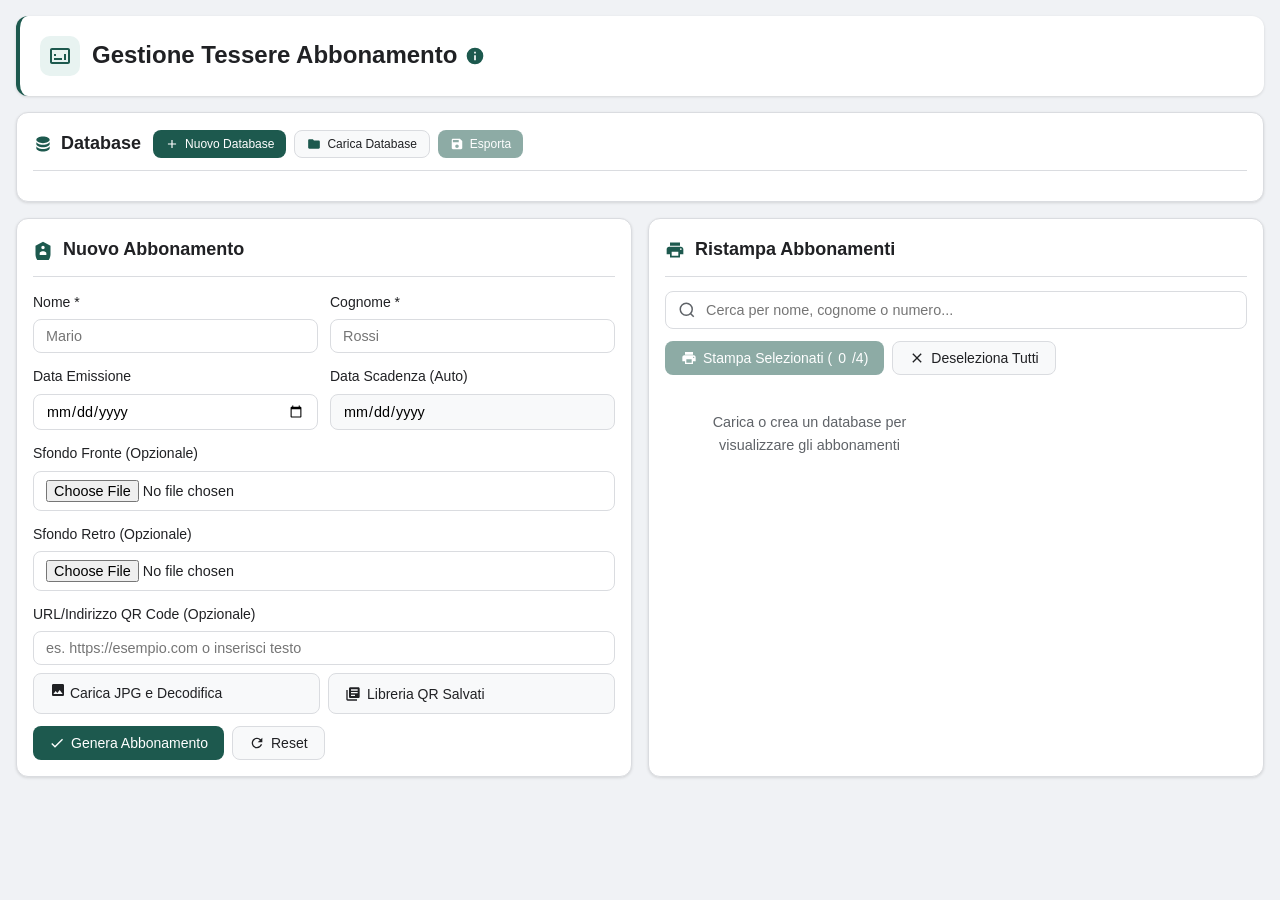
==== gestione_tessere_abbonamento.html @ 940dd2c0 "Fix colori icone bottoni e sfondo modal verde Treasurana - Sfondo modal cambiato da nero a verde scu" ====
<!DOCTYPE html>
<html lang="it">
<head>
    <meta charset="UTF-8">
    <meta name="viewport" content="width=device-width, initial-scale=1.0">
    <title>Gestione Tessere Abbonamento MANLo</title>

    <!-- CDN Libraries -->
    <script src="https://cdnjs.cloudflare.com/ajax/libs/xlsx/0.18.5/xlsx.full.min.js"></script>
    <script src="https://cdnjs.cloudflare.com/ajax/libs/jspdf/2.5.1/jspdf.umd.min.js"></script>
    <script src="https://cdnjs.cloudflare.com/ajax/libs/html2canvas/1.4.1/html2canvas.min.js"></script>
    <script src="https://cdn.jsdelivr.net/npm/jsqr@1.4.0/dist/jsQR.js"></script>
    <script src="https://cdnjs.cloudflare.com/ajax/libs/qrcode-generator/1.4.4/qrcode.min.js"></script>

    <style>
        /* Reset e Base Styles */
        * {
            margin: 0;
            padding: 0;
            box-sizing: border-box;
        }

        :root {
            /* Treasurana Color Palette */
            --primary: #1D594E;
            --primary-dark: #154439;
            --primary-light: #e8f3f1;
            --success: #1D594E;
            --warning: #F2CB05;
            --warning-dark: #F29F05;
            --accent: #F28705;
            --danger: #F23030;
            --text-primary: #202124;
            --text-secondary: #5f6368;
            --border: #dadce0;
            --bg-gray: #f8f9fa;
            --shadow-sm: 0 1px 3px rgba(0,0,0,0.12);
            --shadow-md: 0 4px 6px rgba(0,0,0,0.1);
            --shadow-lg: 0 10px 20px rgba(0,0,0,0.15);
        }

        body {
            font-family: 'Segoe UI', -apple-system, BlinkMacSystemFont, Roboto, sans-serif;
            background: #f0f2f5;
            min-height: 100vh;
            color: var(--text-primary);
            line-height: 1.6;
        }

        .container {
            max-width: 1600px;
            margin: 0 auto;
            padding: 16px;
        }

        /* Header */
        .header {
            background: white;
            padding: 20px;
            margin-bottom: 16px;
            border-radius: 12px;
            box-shadow: var(--shadow-sm);
            border-left: 4px solid var(--primary);
        }

        .header-content {
            display: flex;
            align-items: center;
            gap: 12px;
        }

        .header-icon {
            width: 40px;
            height: 40px;
            background: var(--primary-light);
            border-radius: 10px;
            display: flex;
            align-items: center;
            justify-content: center;
        }

        .header-icon svg {
            width: 24px;
            height: 24px;
            fill: var(--primary);
        }

        .header-text h1 {
            font-size: 1.5rem;
            font-weight: 600;
            color: var(--text-primary);
            margin-bottom: 2px;
        }

        .header-text p {
            color: var(--text-secondary);
            font-size: 0.875rem;
        }

        /* Main Grid */
        .main-grid {
            display: grid;
            grid-template-columns: 1fr 1fr;
            gap: 16px;
        }

        @media (max-width: 1200px) {
            .main-grid {
                grid-template-columns: 1fr;
            }
        }

        /* Card */
        .card {
            background: white;
            border-radius: 12px;
            padding: 16px;
            box-shadow: var(--shadow-sm);
            border: 1px solid var(--border);
        }

        .card-header {
            display: flex;
            align-items: center;
            gap: 10px;
            margin-bottom: 14px;
            padding-bottom: 12px;
            border-bottom: 1px solid var(--border);
        }

        .card-header svg {
            width: 20px;
            height: 20px;
            fill: var(--primary);
        }

        .card-header h2 {
            font-size: 1.125rem;
            font-weight: 600;
            color: var(--text-primary);
        }

        .card.full-width {
            grid-column: 1 / -1;
        }

        /* Form Groups */
        .form-group {
            margin-bottom: 12px;
        }

        .form-group label {
            display: block;
            margin-bottom: 6px;
            font-weight: 500;
            color: var(--text-primary);
            font-size: 0.875rem;
        }

        .form-group input[type="text"],
        .form-group input[type="date"],
        .form-group input[type="file"] {
            width: 100%;
            padding: 8px 12px;
            border: 1px solid var(--border);
            border-radius: 8px;
            font-size: 0.9rem;
            font-family: inherit;
            transition: all 0.2s;
            background: white;
        }

        .form-group input:focus {
            outline: none;
            border-color: var(--primary);
            box-shadow: 0 0 0 3px var(--primary-light);
        }

        .form-group input[type="file"] {
            cursor: pointer;
            padding: 8px 12px;
        }

        .form-group input[readonly] {
            background-color: #f8f9fa;
            cursor: not-allowed;
        }

        /* Form Row - per input affiancati */
        .form-row {
            display: flex;
            gap: 12px;
            margin-bottom: 12px;
        }

        .form-row .form-group {
            flex: 1;
            margin-bottom: 0;
        }

        /* Tooltip */
        .info-tooltip {
            position: relative;
            display: inline-flex;
            cursor: pointer;
            align-items: center;
        }

        .info-tooltip .tooltip-text {
            visibility: hidden;
            opacity: 0;
            position: absolute;
            left: 30px;
            top: 50%;
            transform: translateY(-50%);
            background: #333;
            color: white;
            padding: 12px 16px;
            border-radius: 8px;
            font-size: 0.8rem;
            white-space: nowrap;
            z-index: 1000;
            transition: opacity 0.2s ease-in-out;
            box-shadow: 0 4px 12px rgba(0,0,0,0.3);
            pointer-events: none;
        }

        .info-tooltip .tooltip-text code {
            background: rgba(255,255,255,0.2);
            padding: 2px 6px;
            border-radius: 4px;
            font-family: 'Courier New', monospace;
        }

        .info-tooltip:hover .tooltip-text {
            visibility: visible;
            opacity: 1;
        }

        /* Modal Salva Database */
        .modal-overlay {
            display: none;
            position: fixed;
            top: 0;
            left: 0;
            width: 100%;
            height: 100%;
            background: rgba(29, 89, 78, 0.92);
            z-index: 10000;
            justify-content: center;
            align-items: center;
            animation: fadeIn 0.3s ease-in-out;
        }

        .modal-overlay.active {
            display: flex;
        }

        @keyframes fadeIn {
            from { opacity: 0; }
            to { opacity: 1; }
        }

        @keyframes slideUp {
            from {
                transform: translateY(50px);
                opacity: 0;
            }
            to {
                transform: translateY(0);
                opacity: 1;
            }
        }

        .modal-content {
            background: white;
            border-radius: 16px;
            padding: 48px;
            max-width: 600px;
            width: 90%;
            text-align: center;
            box-shadow: 0 20px 60px rgba(0,0,0,0.5);
            animation: slideUp 0.4s ease-out;
        }

        .modal-icon {
            width: 80px;
            height: 80px;
            margin: 0 auto 24px;
            background: #fef9e6;
            border-radius: 50%;
            display: flex;
            align-items: center;
            justify-content: center;
        }

        .modal-icon svg {
            width: 48px;
            height: 48px;
            fill: var(--warning);
        }

        .modal-icon.info {
            background: var(--primary-light);
        }

        .modal-icon.info svg {
            fill: var(--primary);
        }

        .modal-content h2 {
            color: var(--text-primary);
            margin-bottom: 16px;
            font-size: 1.75rem;
        }

        .modal-content p {
            color: var(--text-secondary);
            margin-bottom: 32px;
            font-size: 1.1rem;
            line-height: 1.6;
        }

        .modal-buttons {
            display: flex;
            gap: 16px;
            justify-content: center;
            flex-wrap: wrap;
        }

        .modal-buttons .btn {
            padding: 14px 32px;
            font-size: 1rem;
        }

        .modal-buttons .btn svg {
            width: 20px;
            height: 20px;
        }

        /* Buttons */
        .btn {
            padding: 8px 16px;
            border: none;
            border-radius: 8px;
            font-size: 0.875rem;
            font-weight: 500;
            cursor: pointer;
            transition: all 0.2s;
            display: inline-flex;
            align-items: center;
            gap: 6px;
            font-family: inherit;
            text-decoration: none;
        }

        .btn svg {
            width: 16px;
            height: 16px;
        }

        .btn-primary {
            background: var(--primary);
            color: white;
        }

        .btn-primary svg {
            fill: white;
        }

        .btn-primary:hover {
            background: var(--primary-dark);
            box-shadow: var(--shadow-md);
        }

        .btn-success {
            background: var(--success);
            color: white;
        }

        .btn-success svg {
            fill: white;
        }

        .btn-success:hover {
            background: var(--primary-dark);
            box-shadow: var(--shadow-md);
        }

        .btn-compact {
            padding: 6px 12px;
            font-size: 0.75rem;
        }

        .btn-compact svg {
            width: 14px;
            height: 14px;
        }

        .btn-secondary {
            background: var(--bg-gray);
            color: var(--text-primary);
            border: 1px solid var(--border);
        }

        .btn-secondary:hover {
            background: #e8eaed;
        }

        .btn:disabled {
            opacity: 0.5;
            cursor: not-allowed;
        }

        .btn-group {
            display: flex;
            gap: 8px;
            flex-wrap: wrap;
            margin-top: 12px;
        }

        /* Tessere Preview */
        .preview-container {
            margin-top: 16px;
            display: none;
        }

        .preview-container.active {
            display: block;
        }

        .preview-label {
            font-weight: 600;
            margin-bottom: 10px;
            color: var(--text-secondary);
            text-transform: uppercase;
            font-size: 0.75rem;
            letter-spacing: 0.5px;
        }

        .card-preview {
            display: flex;
            gap: 16px;
            justify-content: center;
            flex-wrap: wrap;
        }

        .preview-item {
            text-align: center;
        }

        .preview-item label {
            display: block;
            margin-bottom: 6px;
            font-size: 0.8rem;
            color: var(--text-secondary);
            font-weight: 600;
        }

        /* Tessera - Formato Carta di Credito: 85.6mm x 53.98mm */
        .tessera {
            width: 280px;
            height: 176.5px;
            position: relative;
            border-radius: 10px;
            box-shadow: var(--shadow-md);
            overflow: hidden;
            background: white;
        }

        .tessera-fronte {
            position: relative;
            width: 100%;
            height: 100%;
            background-size: cover;
            background-position: center;
            background-color: var(--primary);
        }

        .tessera-numero {
            position: absolute;
            top: 4mm;
            right: 4mm;
            font-size: 20px;
            font-weight: bold;
            color: black;
            text-shadow: 1px 1px 2px rgba(255,255,255,0.5);
            font-family: 'Courier New', monospace;
        }

        .tessera-retro {
            position: relative;
            width: 100%;
            height: 100%;
            background-size: cover;
            background-position: center;
            background-color: white;
            padding: 15px;
            display: flex;
            flex-direction: column;
        }

        .tessera-info {
            flex: 1;
            display: flex;
            flex-direction: row;
            align-items: center;
            gap: 15px;
        }

        .tessera-info-text {
            flex: 1;
            display: flex;
            flex-direction: column;
            justify-content: center;
            gap: 6px;
        }

        .tessera-info-text p {
            font-size: 0.75rem;
            color: var(--text-primary);
            margin: 2px 0;
        }

        .tessera-qr {
            display: flex;
            align-items: center;
            justify-content: center;
        }

        .tessera-qr img {
            width: 75px;
            height: 75px;
            border: 2px solid var(--primary);
            border-radius: 6px;
        }

        /* Search Box */
        .search-box {
            margin-bottom: 12px;
        }

        .search-box input {
            width: 100%;
            padding: 10px 14px 10px 40px;
            border: 1px solid var(--border);
            border-radius: 8px;
            font-size: 0.9rem;
            transition: all 0.2s;
            background: white url('data:image/svg+xml,<svg xmlns="http://www.w3.org/2000/svg" width="18" height="18" viewBox="0 0 24 24" fill="none" stroke="%235f6368" stroke-width="2"><circle cx="11" cy="11" r="8"/><path d="m21 21-4.35-4.35"/></svg>') no-repeat 12px center;
        }

        .search-box input:focus {
            outline: none;
            border-color: var(--primary);
            box-shadow: 0 0 0 3px var(--primary-light);
        }

        /* Abbonamenti Grid */
        .abbonamenti-grid {
            display: grid;
            grid-template-columns: repeat(auto-fill, minmax(260px, 1fr));
            gap: 12px;
            max-height: 600px;
            overflow-y: auto;
            padding: 4px;
        }

        .abbonamento-card {
            background: white;
            border: 2px solid var(--border);
            border-radius: 10px;
            padding: 12px;
            cursor: pointer;
            transition: all 0.2s;
            position: relative;
        }

        .abbonamento-card:hover {
            border-color: var(--primary);
            box-shadow: var(--shadow-md);
        }

        .abbonamento-card.selected {
            border-color: var(--success);
            background: #f0fdf4;
        }

        .abbonamento-card input[type="checkbox"] {
            position: absolute;
            top: 12px;
            right: 12px;
            width: 18px;
            height: 18px;
            cursor: pointer;
            accent-color: var(--success);
        }

        .abbonamento-info h4 {
            color: var(--text-primary);
            margin-bottom: 6px;
            font-size: 0.95rem;
            font-weight: 600;
        }

        .abbonamento-info p {
            font-size: 0.8rem;
            color: var(--text-secondary);
            margin: 3px 0;
        }

        .abbonamento-badge {
            display: inline-flex;
            align-items: center;
            gap: 4px;
            padding: 3px 8px;
            border-radius: 10px;
            font-size: 0.7rem;
            font-weight: 600;
            margin-top: 6px;
        }

        .badge-attivo {
            background: #d1f4e0;
            color: var(--success);
        }

        .badge-scaduto {
            background: #fce8e6;
            color: var(--danger);
        }

        /* File Info */
        .file-info {
            padding: 10px 12px;
            background: var(--primary-light);
            border-left: 3px solid var(--primary);
            border-radius: 6px;
            margin-bottom: 12px;
            font-size: 0.85rem;
        }

        .file-info strong {
            color: var(--primary-dark);
        }

        /* Notifications */
        .notification {
            position: fixed;
            top: 16px;
            right: 16px;
            padding: 12px 16px;
            border-radius: 8px;
            color: white;
            font-weight: 500;
            box-shadow: var(--shadow-lg);
            z-index: 9999;
            animation: slideIn 0.3s ease;
            max-width: 380px;
            display: flex;
            align-items: center;
            gap: 10px;
            font-size: 0.9rem;
        }

        @keyframes slideIn {
            from {
                transform: translateX(400px);
                opacity: 0;
            }
            to {
                transform: translateX(0);
                opacity: 1;
            }
        }

        .notification.success { background: var(--success); }
        .notification.error { background: var(--danger); }
        .notification.warning { background: var(--warning); }
        .notification.info { background: var(--primary); }

        .notification svg {
            width: 18px;
            height: 18px;
            fill: white;
            flex-shrink: 0;
        }

        /* Loading Spinner */
        .loading-spinner {
            display: none;
            position: fixed;
            top: 0;
            left: 0;
            width: 100%;
            height: 100%;
            background: rgba(0,0,0,0.7);
            z-index: 10000;
            justify-content: center;
            align-items: center;
        }

        .loading-spinner.active {
            display: flex;
        }

        .spinner-content {
            text-align: center;
        }

        .spinner {
            width: 60px;
            height: 60px;
            border: 5px solid rgba(255,255,255,0.3);
            border-top-color: white;
            border-radius: 50%;
            animation: spin 1s linear infinite;
            margin: 0 auto 16px;
        }

        @keyframes spin {
            to { transform: rotate(360deg); }
        }

        .spinner-text {
            color: white;
            font-size: 1.1rem;
            font-weight: 500;
        }

        /* Scrollbar */
        .abbonamenti-grid::-webkit-scrollbar {
            width: 8px;
        }

        .abbonamenti-grid::-webkit-scrollbar-track {
            background: var(--bg-gray);
            border-radius: 4px;
        }

        .abbonamenti-grid::-webkit-scrollbar-thumb {
            background: var(--primary);
            border-radius: 4px;
        }

        .abbonamenti-grid::-webkit-scrollbar-thumb:hover {
            background: var(--primary-dark);
        }

        /* Responsive */
        @media (max-width: 768px) {
            .container {
                padding: 12px;
            }

            .header {
                padding: 16px;
            }

            .header-text h1 {
                font-size: 1.25rem;
            }

            .header-text p {
                font-size: 0.8rem;
            }

            .card {
                padding: 12px;
            }

            .card-header h2 {
                font-size: 1rem;
            }

            .tessera {
                transform: scale(0.75);
            }

            .abbonamenti-grid {
                grid-template-columns: 1fr;
                gap: 10px;
            }

            .btn {
                padding: 7px 12px;
                font-size: 0.8rem;
            }
        }

        /* Utility Folder Info Alert */
        .alert {
            padding: 10px 12px;
            border-radius: 8px;
            margin-bottom: 12px;
            display: flex;
            align-items: flex-start;
            gap: 10px;
            font-size: 0.85rem;
        }

        .alert svg {
            width: 18px;
            height: 18px;
            flex-shrink: 0;
            margin-top: 2px;
        }

        .alert-info {
            background: var(--primary-light);
            color: var(--primary-dark);
            border-left: 3px solid var(--primary);
        }

        .alert-warning {
            background: #fef7e0;
            color: #9c6c00;
            border-left: 3px solid var(--warning);
        }
    </style>
</head>
<body>
    <!-- Header -->
    <div class="container">
        <div class="header">
            <div class="header-content">
                <div class="header-icon">
                    <svg viewBox="0 0 24 24" xmlns="http://www.w3.org/2000/svg">
                        <path d="M20 4H4c-1.1 0-2 .9-2 2v12c0 1.1.9 2 2 2h16c1.1 0 2-.9 2-2V6c0-1.1-.9-2-2-2zm0 14H4V6h16v12zM6 10h2v2H6zm0 4h8v2H6zm10-4h2v6h-2z"/>
                    </svg>
                </div>
                <div class="header-text">
                    <div style="display: flex; align-items: center; gap: 8px;">
                        <h1>Gestione Tessere Abbonamento</h1>
                        <div class="info-tooltip">
                            <svg viewBox="0 0 24 24" fill="currentColor" style="width: 20px; height: 20px; color: var(--primary);">
                                <path d="M13 9h-2V7h2m0 10h-2v-6h2m-1-9A10 10 0 0 0 2 12a10 10 0 0 0 10 10 10 10 0 0 0 10-10A10 10 0 0 0 12 2z"/>
                            </svg>
                            <span class="tooltip-text">
                                <strong>Cartella Utility:</strong> Posiziona i file <code>sfondo_fronte.jpg</code>, <code>sfondo_retro.jpg</code> e <code>database_abbonamenti.xlsx</code> nella cartella <code>Utility/</code> per il caricamento automatico.
                            </span>
                        </div>
                    </div>
                </div>
            </div>
        </div>

        <!-- Main Grid -->
        <div class="main-grid">

            <!-- Database Section -->
            <div class="card full-width">
                <div class="card-header" style="justify-content: space-between; align-items: center;">
                    <div style="display: flex; align-items: center; gap: 12px;">
                        <div style="display: flex; align-items: center; gap: 8px;">
                            <svg viewBox="0 0 24 24">
                                <path d="M12 3C7.58 3 4 4.79 4 7s3.58 4 8 4 8-1.79 8-4-3.58-4-8-4M4 9v3c0 2.21 3.58 4 8 4s8-1.79 8-4V9c0 2.21-3.58 4-8 4s-8-1.79-8-4m0 5v3c0 2.21 3.58 4 8 4s8-1.79 8-4v-3c0 2.21-3.58 4-8 4s-8-1.79-8-4z"/>
                            </svg>
                            <h2>Database</h2>
                        </div>
                        <div style="display: flex; gap: 8px;">
                            <button class="btn btn-primary btn-compact" onclick="app.nuovoDatabase()">
                                <svg viewBox="0 0 24 24" fill="currentColor">
                                    <path d="M19 13h-6v6h-2v-6H5v-2h6V5h2v6h6v2z"/>
                                </svg>
                                Nuovo Database
                            </button>
                            <button class="btn btn-secondary btn-compact" onclick="document.getElementById('db-file-input').click()">
                                <svg viewBox="0 0 24 24" fill="currentColor">
                                    <path d="M10 4H4c-1.1 0-2 .9-2 2v12c0 1.1.9 2 2 2h16c1.1 0 2-.9 2-2V8c0-1.1-.9-2-2-2h-8l-2-2z"/>
                                </svg>
                                Carica Database
                            </button>
                            <button class="btn btn-success btn-compact" onclick="app.esportaDatabase()" id="btn-export" disabled>
                                <svg viewBox="0 0 24 24" fill="currentColor">
                                    <path d="M17 3H5c-1.11 0-2 .9-2 2v14c0 1.1.89 2 2 2h14c1.1 0 2-.9 2-2V7l-4-4m-5 16c-1.66 0-3-1.34-3-3s1.34-3 3-3 3 1.34 3 3-1.34 3-3 3m3-10H5V5h10v4z"/>
                                </svg>
                                Esporta
                            </button>
                        </div>
                    </div>
                    <div id="database-info" class="file-info" style="display: none; font-size: 0.85rem; color: var(--text-secondary);">
                        <strong>Database:</strong> <span id="db-filename"></span> |
                        <strong>Abbonamenti:</strong> <span id="db-count">0</span> |
                        <strong>Prossimo ID:</strong> <span id="db-next-id">1</span>
                    </div>
                </div>
                <input type="file" id="db-file-input" accept=".xlsx" style="display: none;" onchange="app.caricaDatabase(this.files[0])">
            </div>

            <!-- Nuovo Abbonamento -->
            <div class="card">
                <div class="card-header">
                    <svg viewBox="0 0 24 24">
                        <path d="M12 2L3 7v10c0 5.55 3.84 10.74 9 12 5.16-1.26 9-6.45 9-12V7l-9-5m0 5c1.11 0 2 .89 2 2s-.89 2-2 2-2-.89-2-2 .89-2 2-2m-4 8.5c0-1.33 2.67-2 4-2s4 .67 4 2V18H8v-2.5z"/>
                    </svg>
                    <h2>Nuovo Abbonamento</h2>
                </div>

                <!-- Nome e Cognome sulla stessa riga -->
                <div class="form-row">
                    <div class="form-group">
                        <label for="nome-input">Nome *</label>
                        <input type="text" id="nome-input" placeholder="Mario" oninput="app.aggiornaPreview()">
                    </div>

                    <div class="form-group">
                        <label for="cognome-input">Cognome *</label>
                        <input type="text" id="cognome-input" placeholder="Rossi" oninput="app.aggiornaPreview()">
                    </div>
                </div>

                <!-- Date sulla stessa riga -->
                <div class="form-row">
                    <div class="form-group">
                        <label for="data-emissione-input">Data Emissione</label>
                        <input type="date" id="data-emissione-input" onchange="app.calcolaScadenza()">
                    </div>

                    <div class="form-group">
                        <label for="data-scadenza-input">Data Scadenza (Auto)</label>
                        <input type="date" id="data-scadenza-input" readonly>
                    </div>
                </div>

                <div class="form-group">
                    <label for="sfondo-fronte-input">Sfondo Fronte (Opzionale)</label>
                    <input type="file" id="sfondo-fronte-input" accept="image/png,image/jpeg" onchange="app.caricaSfondoFronte(this.files[0])">
                </div>

                <div class="form-group">
                    <label for="sfondo-retro-input">Sfondo Retro (Opzionale)</label>
                    <input type="file" id="sfondo-retro-input" accept="image/png,image/jpeg" onchange="app.caricaSfondoRetro(this.files[0])">
                </div>

                <div class="form-group">
                    <label for="qr-url-input">URL/Indirizzo QR Code (Opzionale)</label>
                    <input type="text" id="qr-url-input" placeholder="es. https://esempio.com o inserisci testo" oninput="app.aggiornaQRDaURL(this.value)">
                    <div style="display: flex; gap: 8px; margin-top: 8px;">
                        <label class="btn btn-secondary" style="margin: 0; flex: 1; cursor: pointer;">
                            <svg viewBox="0 0 24 24" fill="currentColor" style="width: 16px; height: 16px;">
                                <path d="M21 19V5c0-1.1-.9-2-2-2H5c-1.1 0-2 .9-2 2v14c0 1.1.9 2 2 2h14c1.1 0 2-.9 2-2zM8.5 13.5l2.5 3.01L14.5 12l4.5 6H5l3.5-4.5z"/>
                            </svg>
                            Carica JPG e Decodifica
                            <input type="file" id="qr-input" accept="image/png,image/jpeg" onchange="app.caricaQR(this.files[0])" style="display: none;">
                        </label>
                        <button type="button" class="btn btn-secondary" onclick="app.apriLibreriaQR()" style="margin: 0; flex: 1;">
                            <svg viewBox="0 0 24 24" fill="currentColor" style="width: 16px; height: 16px;">
                                <path d="M4 6H2v14c0 1.1.9 2 2 2h14v-2H4V6zm16-4H8c-1.1 0-2 .9-2 2v12c0 1.1.9 2 2 2h12c1.1 0 2-.9 2-2V4c0-1.1-.9-2-2-2zm-1 9H9V9h10v2zm-4 4H9v-2h6v2zm4-8H9V5h10v2z"/>
                            </svg>
                            Libreria QR Salvati
                        </button>
                    </div>
                </div>

                <div class="btn-group">
                    <button class="btn btn-success" onclick="app.generaAbbonamento()" id="btn-genera">
                        <svg viewBox="0 0 24 24" fill="currentColor">
                            <path d="M9 16.17L4.83 12l-1.42 1.41L9 19 21 7l-1.41-1.41z"/>
                        </svg>
                        Genera Abbonamento
                    </button>
                    <button class="btn btn-secondary" onclick="app.resetForm()">
                        <svg viewBox="0 0 24 24" fill="currentColor">
                            <path d="M17.65 6.35A7.958 7.958 0 0 0 12 4c-4.42 0-7.99 3.58-7.99 8s3.57 8 7.99 8c3.73 0 6.84-2.55 7.73-6h-2.08A5.99 5.99 0 0 1 12 18c-3.31 0-6-2.69-6-6s2.69-6 6-6c1.66 0 3.14.69 4.22 1.78L13 11h7V4l-2.35 2.35z"/>
                        </svg>
                        Reset
                    </button>
                </div>

                <!-- Preview -->
                <div id="preview-container" class="preview-container">
                    <div class="preview-label">Anteprima Tessera</div>
                    <div class="card-preview">
                        <div class="preview-item">
                            <label>FRONTE</label>
                            <div class="tessera">
                                <div class="tessera-fronte" id="preview-fronte-content">
                                    <div class="tessera-numero" id="preview-numero">001</div>
                                </div>
                            </div>
                        </div>
                        <div class="preview-item">
                            <label>RETRO</label>
                            <div class="tessera">
                                <div class="tessera-retro" id="preview-retro-content">
                                    <div class="tessera-info">
                                        <div class="tessera-info-text">
                                            <p><strong>Nome:</strong> <span id="preview-nome-retro">-</span></p>
                                            <p><strong>Cognome:</strong> <span id="preview-cognome-retro">-</span></p>
                                            <p><strong>Valido fino al:</strong> <span id="preview-scadenza-retro">-</span></p>
                                        </div>
                                        <div class="tessera-qr" id="preview-qr-container" style="display: none;">
                                            <img id="preview-qr-img" src="" alt="QR Code">
                                        </div>
                                    </div>
                                </div>
                            </div>
                        </div>
                    </div>
                </div>
            </div>

            <!-- Ristampa Abbonamenti -->
            <div class="card">
                <div class="card-header">
                    <svg viewBox="0 0 24 24">
                        <path d="M19 8H5c-1.66 0-3 1.34-3 3v6h4v4h12v-4h4v-6c0-1.66-1.34-3-3-3m-3 11H8v-5h8v5m3-7c-.55 0-1-.45-1-1s.45-1 1-1 1 .45 1 1-.45 1-1 1m-1-9H6v4h12V3z"/>
                    </svg>
                    <h2>Ristampa Abbonamenti</h2>
                </div>

                <div class="search-box">
                    <input type="text" id="search-input" placeholder="Cerca per nome, cognome o numero..." oninput="app.cercaAbbonamenti()">
                </div>

                <div class="btn-group">
                    <button class="btn btn-primary" onclick="app.stampaSelezionati()" id="btn-stampa" disabled>
                        <svg viewBox="0 0 24 24" fill="currentColor">
                            <path d="M19 8H5c-1.66 0-3 1.34-3 3v6h4v4h12v-4h4v-6c0-1.66-1.34-3-3-3m-3 11H8v-5h8v5m3-7c-.55 0-1-.45-1-1s.45-1 1-1 1 .45 1 1-.45 1-1 1m-1-9H6v4h12V3z"/>
                        </svg>
                        Stampa Selezionati (<span id="count-selected">0</span>/4)
                    </button>
                    <button class="btn btn-secondary" onclick="app.deselezionaTutti()">
                        <svg viewBox="0 0 24 24" fill="currentColor">
                            <path d="M19 6.41L17.59 5 12 10.59 6.41 5 5 6.41 10.59 12 5 17.59 6.41 19 12 13.41 17.59 19 19 17.59 13.41 12z"/>
                        </svg>
                        Deseleziona Tutti
                    </button>
                </div>

                <div id="abbonamenti-grid" class="abbonamenti-grid">
                    <p style="text-align: center; color: var(--text-secondary); padding: 32px; font-size: 0.9rem;">
                        Carica o crea un database per visualizzare gli abbonamenti
                    </p>
                </div>
            </div>
        </div>
    </div>

    <!-- Loading Spinner -->
    <div id="loading-spinner" class="loading-spinner">
        <div class="spinner-content">
            <div class="spinner"></div>
            <div class="spinner-text" id="loading-text">Caricamento...</div>
        </div>
    </div>

    <!-- Modal Libreria QR Code -->
    <div id="qr-library-modal" class="loading-spinner" style="background: rgba(0,0,0,0.5);">
        <div class="spinner-content" style="background: white; border-radius: 12px; padding: 16px; max-width: 800px; width: 90%; max-height: 80vh; overflow: auto;">
            <div style="display: flex; justify-content: space-between; align-items: center; margin-bottom: 14px;">
                <h2 style="margin: 0; color: var(--text-primary); font-size: 1.125rem;">Libreria QR Code Salvati</h2>
                <button onclick="app.chiudiLibreriaQR()" style="background: none; border: none; font-size: 24px; cursor: pointer; color: var(--text-secondary); line-height: 1;">&times;</button>
            </div>
            <div id="qr-library-content" style="display: grid; grid-template-columns: repeat(auto-fill, minmax(220px, 1fr)); gap: 12px;">
                <!-- QR codes verranno inseriti qui -->
            </div>
            <div id="qr-library-empty" style="text-align: center; padding: 32px; color: var(--text-secondary); display: none;">
                <svg viewBox="0 0 24 24" fill="currentColor" style="width: 56px; height: 56px; opacity: 0.3; margin-bottom: 12px;">
                    <path d="M4 6H2v14c0 1.1.9 2 2 2h14v-2H4V6zm16-4H8c-1.1 0-2 .9-2 2v12c0 1.1.9 2 2 2h12c1.1 0 2-.9 2-2V4c0-1.1-.9-2-2-2zm-1 9H9V9h10v2zm-4 4H9v-2h6v2zm4-8H9V5h10v2z"/>
                </svg>
                <p style="margin-bottom: 6px;">Nessun QR code salvato</p>
                <p style="font-size: 13px;">Carica un QR code JPG per iniziare</p>
            </div>
        </div>
    </div>

    <!-- Modal Salva Database -->
    <div id="modal-salva-database" class="modal-overlay">
        <div class="modal-content">
            <div class="modal-icon">
                <svg viewBox="0 0 24 24" xmlns="http://www.w3.org/2000/svg">
                    <path d="M1 21h22L12 2 1 21zm12-3h-2v-2h2v2zm0-4h-2v-4h2v4z"/>
                </svg>
            </div>
            <h2>⚠️ IMPORTANTE: Salva il Database!</h2>
            <p>L'abbonamento è stato creato con successo.<br>
            <strong>Ricordati di esportare il database</strong> per salvare le modifiche, altrimenti il nuovo abbonamento verrà perso!</p>
            <div class="modal-buttons">
                <button class="btn btn-success" onclick="app.esportaDatabaseDaModal()">
                    <svg viewBox="0 0 24 24" fill="currentColor">
                        <path d="M17 3H5c-1.11 0-2 .9-2 2v14c0 1.1.89 2 2 2h14c1.1 0 2-.9 2-2V7l-4-4m-5 16c-1.66 0-3-1.34-3-3s1.34-3 3-3 3 1.34 3 3-1.34 3-3 3m3-10H5V5h10v4z"/>
                    </svg>
                    Esporta Database Ora
                </button>
                <button class="btn btn-secondary" onclick="app.chiudiModalSalvaDatabase()">
                    <svg viewBox="0 0 24 24" fill="currentColor">
                        <path d="M19 6.41L17.59 5 12 10.59 6.41 5 5 6.41 10.59 12 5 17.59 6.41 19 12 13.41 17.59 19 19 17.59 13.41 12z"/>
                    </svg>
                    Più Tardi
                </button>
            </div>
        </div>
    </div>

    <!-- Modal Carica Database Iniziale -->
    <div id="modal-carica-iniziale" class="modal-overlay">
        <div class="modal-content">
            <div class="modal-icon info">
                <svg viewBox="0 0 24 24" xmlns="http://www.w3.org/2000/svg">
                    <path d="M12 3C7.58 3 4 4.79 4 7s3.58 4 8 4 8-1.79 8-4-3.58-4-8-4M4 9v3c0 2.21 3.58 4 8 4s8-1.79 8-4V9c0 2.21-3.58 4-8 4s-8-1.79-8-4m0 5v3c0 2.21 3.58 4 8 4s8-1.79 8-4v-3c0 2.21-3.58 4-8 4s-8-1.79-8-4z"/>
                </svg>
            </div>
            <h2>Benvenuto!</h2>
            <p>Per iniziare a lavorare con le tessere abbonamento,<br>
            <strong>carica un database esistente</strong> oppure <strong>crea un nuovo database</strong>.</p>
            <div class="modal-buttons">
                <button class="btn btn-primary" onclick="document.getElementById('db-file-input').click(); app.chiudiModalCaricaIniziale()">
                    <svg viewBox="0 0 24 24" fill="currentColor">
                        <path d="M10 4H4c-1.1 0-2 .9-2 2v12c0 1.1.9 2 2 2h16c1.1 0 2-.9 2-2V8c0-1.1-.9-2-2-2h-8l-2-2z"/>
                    </svg>
                    Carica Database Esistente
                </button>
                <button class="btn btn-success" onclick="app.nuovoDatabase(); app.chiudiModalCaricaIniziale()">
                    <svg viewBox="0 0 24 24" fill="currentColor">
                        <path d="M19 13h-6v6h-2v-6H5v-2h6V5h2v6h6v2z"/>
                    </svg>
                    Crea Nuovo Database
                </button>
                <button class="btn btn-secondary" onclick="app.chiudiModalCaricaIniziale()">
                    <svg viewBox="0 0 24 24" fill="currentColor">
                        <path d="M19 6.41L17.59 5 12 10.59 6.41 5 5 6.41 10.59 12 5 17.59 6.41 19 12 13.41 17.59 19 19 17.59 13.41 12z"/>
                    </svg>
                    Chiudi
                </button>
            </div>
        </div>
    </div>

    <!-- JavaScript -->
    <script>
        // Classe per gestire IndexedDB per i QR code
        class QRCodeDatabase {
            constructor() {
                this.dbName = 'QRCodeDB';
                this.version = 1;
                this.db = null;
            }

            // Inizializza database IndexedDB
            async init() {
                return new Promise((resolve, reject) => {
                    const request = indexedDB.open(this.dbName, this.version);

                    request.onerror = () => {
                        console.error('Errore apertura IndexedDB:', request.error);
                        reject(request.error);
                    };

                    request.onsuccess = () => {
                        this.db = request.result;
                        console.log('IndexedDB inizializzato con successo');
                        resolve(this.db);
                    };

                    request.onupgradeneeded = (event) => {
                        const db = event.target.result;

                        // Crea object store se non esiste
                        if (!db.objectStoreNames.contains('qrcodes')) {
                            const objectStore = db.createObjectStore('qrcodes', { keyPath: 'id', autoIncrement: true });
                            objectStore.createIndex('url', 'url', { unique: false });
                            objectStore.createIndex('timestamp', 'timestamp', { unique: false });
                            console.log('Object store "qrcodes" creato');
                        }
                    };
                });
            }

            // Salva QR code in IndexedDB
            async saveQRCode(url, imageBase64, imageName) {
                return new Promise((resolve, reject) => {
                    if (!this.db) {
                        reject(new Error('Database non inizializzato'));
                        return;
                    }

                    const transaction = this.db.transaction(['qrcodes'], 'readwrite');
                    const objectStore = transaction.objectStore('qrcodes');

                    const qrData = {
                        url: url,
                        imageBase64: imageBase64,
                        imageName: imageName || 'qr_code.jpg',
                        timestamp: new Date().toISOString()
                    };

                    const request = objectStore.add(qrData);

                    request.onsuccess = () => {
                        console.log('QR code salvato in IndexedDB con ID:', request.result);
                        resolve(request.result);
                    };

                    request.onerror = () => {
                        console.error('Errore salvataggio QR code:', request.error);
                        reject(request.error);
                    };
                });
            }

            // Recupera tutti i QR code salvati
            async getAllQRCodes() {
                return new Promise((resolve, reject) => {
                    if (!this.db) {
                        reject(new Error('Database non inizializzato'));
                        return;
                    }

                    const transaction = this.db.transaction(['qrcodes'], 'readonly');
                    const objectStore = transaction.objectStore('qrcodes');
                    const request = objectStore.getAll();

                    request.onsuccess = () => {
                        resolve(request.result);
                    };

                    request.onerror = () => {
                        console.error('Errore recupero QR codes:', request.error);
                        reject(request.error);
                    };
                });
            }

            // Elimina QR code per ID
            async deleteQRCode(id) {
                return new Promise((resolve, reject) => {
                    if (!this.db) {
                        reject(new Error('Database non inizializzato'));
                        return;
                    }

                    const transaction = this.db.transaction(['qrcodes'], 'readwrite');
                    const objectStore = transaction.objectStore('qrcodes');
                    const request = objectStore.delete(id);

                    request.onsuccess = () => {
                        console.log('QR code eliminato, ID:', id);
                        resolve();
                    };

                    request.onerror = () => {
                        console.error('Errore eliminazione QR code:', request.error);
                        reject(request.error);
                    };
                });
            }
        }

        // Classe principale per la gestione dell'applicazione
        class AbbonamentoManager {
            constructor() {
                this.database = [];
                this.prossimoID = 1;
                this.nomeDatabase = 'database_abbonamenti.xlsx';
                this.sfondoFronteBase64 = null;
                this.sfondoRetroBase64 = null;
                this.qrCodeData = null;  // Contenuto decodificato del QR (URL o testo)
                this.qrPreviewImage = null;  // Immagine del QR per l'anteprima
                this.abbonamentiSelezionati = new Set();
                this.qrDB = new QRCodeDatabase();  // Database IndexedDB per QR codes
                this.init();
            }

            // Inizializzazione dell'applicazione
            async init() {
                console.log('Inizializzazione Gestione Tessere Abbonamento...');

                // Verifica librerie CDN
                await this.verificaLibrerie();

                // Inizializza IndexedDB per QR codes
                try {
                    await this.qrDB.init();
                } catch (error) {
                    console.error('Errore inizializzazione IndexedDB:', error);
                    this.mostraNotifica('Attenzione: Database QR code non disponibile', 'warning');
                }

                const oggi = new Date();
                document.getElementById('data-emissione-input').valueAsDate = oggi;
                this.calcolaScadenza();

                // Mostra modal di benvenuto se non c'è un database caricato
                setTimeout(() => {
                    if (this.database.length === 0) {
                        this.mostraModalCaricaIniziale();
                    }
                }, 500);

                // Caricamento automatico rimosso per evitare errori CORS
                // Usa il pulsante "Ricarica Sfondi" se hai un server HTTP attivo
            }

            // Verifica che le librerie CDN siano caricate
            async verificaLibrerie() {
                const maxRetries = 10;
                const retryDelay = 500; // millisecondi

                for (let i = 0; i < maxRetries; i++) {
                    const jsQRLoaded = typeof jsQR !== 'undefined';
                    const qrcodeLoaded = typeof qrcode !== 'undefined';
                    const jsPDFLoaded = typeof window.jspdf !== 'undefined';
                    const XLSXLoaded = typeof XLSX !== 'undefined';

                    if (jsQRLoaded && qrcodeLoaded && jsPDFLoaded && XLSXLoaded) {
                        console.log('✓ Tutte le librerie CDN caricate correttamente');
                        return;
                    }

                    const missing = [];
                    if (!jsQRLoaded) missing.push('jsQR');
                    if (!qrcodeLoaded) missing.push('qrcode-generator');
                    if (!jsPDFLoaded) missing.push('jsPDF');
                    if (!XLSXLoaded) missing.push('XLSX');

                    console.log(`Attesa caricamento librerie: ${missing.join(', ')}... (tentativo ${i + 1}/${maxRetries})`);
                    await new Promise(resolve => setTimeout(resolve, retryDelay));
                }

                // Se dopo 10 tentativi non sono caricate, avvisa l'utente
                console.warn('⚠️ Alcune librerie potrebbero non essere state caricate correttamente');
                this.mostraNotifica('Attenzione: alcune funzionalità potrebbero non essere disponibili. Verifica la connessione internet.', 'warning');
            }

            // Mostra/Nascondi loading spinner
            mostraLoading(mostra, testo = 'Caricamento...') {
                const spinner = document.getElementById('loading-spinner');
                const loadingText = document.getElementById('loading-text');
                if (mostra) {
                    loadingText.textContent = testo;
                    spinner.classList.add('active');
                } else {
                    spinner.classList.remove('active');
                }
            }

            // Sistema di notifiche
            mostraNotifica(messaggio, tipo = 'info') {
                const notification = document.createElement('div');
                notification.className = `notification ${tipo}`;

                let icon = '';
                switch(tipo) {
                    case 'success':
                        icon = '<svg viewBox="0 0 24 24"><path d="M9 16.17L4.83 12l-1.42 1.41L9 19 21 7l-1.41-1.41z"/></svg>';
                        break;
                    case 'error':
                        icon = '<svg viewBox="0 0 24 24"><path d="M12 2C6.48 2 2 6.48 2 12s4.48 10 10 10 10-4.48 10-10S17.52 2 12 2zm1 15h-2v-2h2v2zm0-4h-2V7h2v6z"/></svg>';
                        break;
                    case 'warning':
                        icon = '<svg viewBox="0 0 24 24"><path d="M1 21h22L12 2 1 21zm12-3h-2v-2h2v2zm0-4h-2v-4h2v4z"/></svg>';
                        break;
                    default:
                        icon = '<svg viewBox="0 0 24 24"><path d="M12 2C6.48 2 2 6.48 2 12s4.48 10 10 10 10-4.48 10-10S17.52 2 12 2zm1 15h-2v-6h2v6zm0-8h-2V7h2v2z"/></svg>';
                }

                notification.innerHTML = icon + '<span>' + messaggio + '</span>';
                document.body.appendChild(notification);

                setTimeout(() => {
                    notification.style.animation = 'slideIn 0.3s ease reverse';
                    setTimeout(() => notification.remove(), 300);
                }, 3000);
            }

            // Caricamento automatico da cartella Utility
            // NOTA: Funziona solo se il file HTML è servito da un server HTTP (es. http://localhost:8080)
            // Non funziona se apri il file direttamente (file://) a causa delle restrizioni CORS
            async caricaAutomatico() {
                // Controlla se siamo in file:// protocol
                if (window.location.protocol === 'file:') {
                    this.mostraNotifica('Caricamento automatico non disponibile da file locale. Usa i pulsanti per caricare gli sfondi manualmente, oppure apri il file da un server HTTP.', 'warning');
                    return;
                }

                this.mostraLoading(true, 'Ricerca sfondi nella cartella Utility...');

                try {
                    let fronteCaricato = false;
                    let retroCaricato = false;

                    // Prova a caricare sfondo-fronte.png
                    try {
                        const responseFronte = await fetch('Utility/sfondo-fronte.png');
                        if (responseFronte.ok) {
                            const blob = await responseFronte.blob();
                            this.sfondoFronteBase64 = await this.blobToBase64(blob);
                            fronteCaricato = true;
                            console.log('Sfondo fronte caricato da Utility/');
                        }
                    } catch (e) {
                        console.log('Sfondo fronte non trovato in Utility/');
                    }

                    // Prova a caricare sfondo-retro.png
                    try {
                        const responseRetro = await fetch('Utility/sfondo-retro.png');
                        if (responseRetro.ok) {
                            const blob = await responseRetro.blob();
                            this.sfondoRetroBase64 = await this.blobToBase64(blob);
                            retroCaricato = true;
                            console.log('Sfondo retro caricato da Utility/');
                        }
                    } catch (e) {
                        console.log('Sfondo retro non trovato in Utility/');
                    }

                    // Aggiorna preview se almeno uno sfondo è stato caricato
                    if (fronteCaricato || retroCaricato) {
                        this.aggiornaPreview();
                        const messaggi = [];
                        if (fronteCaricato) messaggi.push('sfondo fronte');
                        if (retroCaricato) messaggi.push('sfondo retro');
                        this.mostraNotifica(`Caricati automaticamente: ${messaggi.join(' e ')}`, 'success');
                    } else {
                        this.mostraNotifica('Nessuno sfondo trovato in Utility/. Usa i pulsanti per caricarli manualmente.', 'info');
                    }
                } catch (error) {
                    console.log('Errore caricamento automatico:', error);
                    this.mostraNotifica('Carica gli sfondi usando i pulsanti "Sfondo Fronte" e "Sfondo Retro"', 'info');
                } finally {
                    this.mostraLoading(false);
                }
            }

            // Converti Blob in Base64
            blobToBase64(blob) {
                return new Promise((resolve, reject) => {
                    const reader = new FileReader();
                    reader.onloadend = () => resolve(reader.result);
                    reader.onerror = reject;
                    reader.readAsDataURL(blob);
                });
            }

            // Carica sfondi di default (placeholder)
            async caricaSfondiDefault() {
                // Crea sfondi gradienti di default
                const canvasFronte = document.createElement('canvas');
                canvasFronte.width = 1000;
                canvasFronte.height = 630;
                const ctxFronte = canvasFronte.getContext('2d');
                const gradientFronte = ctxFronte.createLinearGradient(0, 0, 1000, 630);
                gradientFronte.addColorStop(0, '#1a73e8');
                gradientFronte.addColorStop(1, '#1557b0');
                ctxFronte.fillStyle = gradientFronte;
                ctxFronte.fillRect(0, 0, 1000, 630);
                this.sfondoFronteBase64 = canvasFronte.toDataURL('image/jpeg', 0.9);

                const canvasRetro = document.createElement('canvas');
                canvasRetro.width = 1000;
                canvasRetro.height = 630;
                const ctxRetro = canvasRetro.getContext('2d');
                ctxRetro.fillStyle = 'white';
                ctxRetro.fillRect(0, 0, 1000, 630);
                this.sfondoRetroBase64 = canvasRetro.toDataURL('image/jpeg', 0.9);

                this.aggiornaPreview();
            }

            // Crea nuovo database
            nuovoDatabase() {
                try {
                    this.database = [];
                    this.prossimoID = 1;
                    this.aggiornaInfoDatabase();
                    this.aggiornaGrigliaAbbonamenti();
                    this.mostraNotifica('Nuovo database creato con successo!', 'success');
                    document.getElementById('btn-export').disabled = false;
                } catch (error) {
                    console.error('Errore creazione database:', error);
                    this.mostraNotifica('Errore durante la creazione del database', 'error');
                }
            }

            // Carica database da file Excel
            // IMPORTANTE: Il database importato contiene tutti i campi incluso QR_Code_Data
            // Gli sfondi Base64 non sono nel file Excel (troppo grandi), ma verranno usati
            // quelli caricati globalmente durante la stampa
            async caricaDatabase(file) {
                if (!file) return;
                this.mostraLoading(true, 'Caricamento database...');

                try {
                    const data = await this.leggiFileExcel(file);
                    if (data && data.length > 0) {
                        // sheet_to_json legge TUTTI i campi dal file Excel
                        // Quindi QR_Code_Data viene automaticamente importato
                        this.database = data;
                        this.nomeDatabase = file.name;
                        const maxID = Math.max(...data.map(a => parseInt(a.ID_Progressivo) || 0), 0);
                        this.prossimoID = maxID + 1;
                        this.aggiornaInfoDatabase();
                        this.aggiornaGrigliaAbbonamenti();

                        // Conta quanti abbonamenti hanno QR code
                        const conQR = data.filter(a => a.QR_Code_Data && a.QR_Code_Data.trim() !== '').length;
                        this.mostraNotifica(`Database caricato: ${data.length} abbonamenti${conQR > 0 ? ` (${conQR} con QR code)` : ''}`, 'success');
                        document.getElementById('btn-export').disabled = false;
                    } else {
                        throw new Error('Database vuoto o formato non valido');
                    }
                } catch (error) {
                    console.error('Errore caricamento database:', error);
                    this.mostraNotifica('Errore durante il caricamento: ' + error.message, 'error');
                } finally {
                    this.mostraLoading(false);
                }
            }

            // Leggi file Excel
            async leggiFileExcel(file) {
                return new Promise((resolve, reject) => {
                    const reader = new FileReader();
                    reader.onload = (e) => {
                        try {
                            const data = new Uint8Array(e.target.result);
                            const workbook = XLSX.read(data, { type: 'array' });
                            const firstSheetName = workbook.SheetNames[0];
                            const worksheet = workbook.Sheets[firstSheetName];
                            const jsonData = XLSX.utils.sheet_to_json(worksheet);
                            resolve(jsonData);
                        } catch (error) {
                            reject(error);
                        }
                    };
                    reader.onerror = (error) => reject(error);
                    reader.readAsArrayBuffer(file);
                });
            }

            // Esporta database in Excel
            // IMPORTANTE: QR_Code_Data (l'URL del QR) viene SEMPRE esportato
            // Quando ricarichi questo file Excel, potrai ristampare con i QR code originali
            esportaDatabase() {
                try {
                    if (this.database.length === 0) {
                        this.mostraNotifica('Database vuoto, nessun dato da esportare', 'warning');
                        return;
                    }

                    // Crea copia del database senza i campi Base64 immagini (troppo grandi per Excel)
                    // ✓ QR_Code_Data viene MANTENUTO perché contiene solo il testo/URL (pochi byte)
                    // ✗ Sfondo_Fronte_Base64 e Sfondo_Retro_Base64 vengono ESCLUSI (troppo grandi)
                    const databaseExport = this.database.map(abbonamento => {
                        const {Sfondo_Fronte_Base64, Sfondo_Retro_Base64, ...resto} = abbonamento;
                        return {
                            ...resto,
                            // Aggiungi flag per indicare presenza sfondi
                            Ha_Sfondo_Fronte: !!Sfondo_Fronte_Base64,
                            Ha_Sfondo_Retro: !!Sfondo_Retro_Base64
                        };
                    });

                    const worksheet = XLSX.utils.json_to_sheet(databaseExport);
                    const workbook = XLSX.utils.book_new();
                    XLSX.utils.book_append_sheet(workbook, worksheet, 'Abbonamenti');
                    XLSX.writeFile(workbook, this.nomeDatabase);

                    const conQR = this.database.filter(a => a.QR_Code_Data && a.QR_Code_Data.trim() !== '').length;
                    this.mostraNotifica(`Database esportato! ${conQR} abbonamenti con QR code salvati`, 'success');
                } catch (error) {
                    console.error('Errore esportazione database:', error);
                    this.mostraNotifica('Errore durante l\'esportazione', 'error');
                }
            }

            // Aggiorna informazioni database
            aggiornaInfoDatabase() {
                const infoDiv = document.getElementById('database-info');
                infoDiv.style.display = 'block';
                document.getElementById('db-filename').textContent = this.nomeDatabase;
                document.getElementById('db-count').textContent = this.database.length;
                document.getElementById('db-next-id').textContent = this.prossimoID.toString().padStart(3, '0');
            }

            // Carica sfondo fronte
            async caricaSfondoFronte(file) {
                if (!file) return;
                try {
                    this.sfondoFronteBase64 = await this.fileToBase64(file);
                    this.aggiornaPreview();
                    this.mostraNotifica('Sfondo fronte caricato', 'success');
                } catch (error) {
                    console.error('Errore caricamento sfondo fronte:', error);
                    this.mostraNotifica('Errore durante il caricamento dello sfondo', 'error');
                }
            }

            // Carica sfondo retro
            async caricaSfondoRetro(file) {
                if (!file) return;
                try {
                    this.sfondoRetroBase64 = await this.fileToBase64(file);
                    this.aggiornaPreview();
                    this.mostraNotifica('Sfondo retro caricato', 'success');
                } catch (error) {
                    console.error('Errore caricamento sfondo retro:', error);
                    this.mostraNotifica('Errore durante il caricamento dello sfondo', 'error');
                }
            }

            // Carica e decodifica QR code
            async caricaQR(file) {
                if (!file) return;

                // Verifica che jsQR sia disponibile
                if (typeof jsQR === 'undefined') {
                    this.mostraNotifica('Libreria jsQR non ancora caricata. Riprova tra pochi secondi...', 'warning');
                    console.error('jsQR non è ancora disponibile. Attendi il caricamento completo della pagina.');
                    return;
                }

                try {
                    this.mostraLoading(true, 'Decodifica QR code...');

                    // 1. Carica l'immagine JPEG
                    const base64JPG = await this.fileToBase64(file);
                    const img = await this.caricaImmagine(base64JPG);

                    console.log(`Immagine caricata: ${img.width}x${img.height}px`);

                    // 2. Prova a decodificare con diverse dimensioni per migliorare il riconoscimento
                    const dimensioni = [
                        { width: img.width, height: img.height, label: 'originale' },
                        { width: 800, height: Math.round(img.height * 800 / img.width), label: '800px' },
                        { width: 1200, height: Math.round(img.height * 1200 / img.width), label: '1200px' },
                        { width: 400, height: Math.round(img.height * 400 / img.width), label: '400px' }
                    ];

                    let qrCode = null;
                    let dimensioneSuccesso = null;

                    for (const dim of dimensioni) {
                        console.log(`Tentativo decodifica con dimensione ${dim.label}: ${dim.width}x${dim.height}px`);

                        const canvas = document.createElement('canvas');
                        canvas.width = dim.width;
                        canvas.height = dim.height;
                        const ctx = canvas.getContext('2d');

                        // Disegna l'immagine ridimensionata
                        ctx.drawImage(img, 0, 0, dim.width, dim.height);

                        // Aumenta il contrasto per migliorare la decodifica
                        const imageData = ctx.getImageData(0, 0, canvas.width, canvas.height);
                        this.aumentaContrasto(imageData);
                        ctx.putImageData(imageData, 0, 0);

                        // Ottieni i dati dell'immagine dopo il contrasto
                        const imageDataFinale = ctx.getImageData(0, 0, canvas.width, canvas.height);

                        // Prova a decodificare
                        qrCode = jsQR(imageDataFinale.data, canvas.width, canvas.height, {
                            inversionAttempts: "dontInvert", // Prova anche con inversione
                        });

                        if (qrCode && qrCode.data) {
                            dimensioneSuccesso = dim.label;
                            console.log(`✓ QR Code decodificato con successo (dimensione ${dim.label})`);
                            break;
                        }
                    }

                    if (qrCode && qrCode.data) {
                        // 3. Estrai l'indirizzo/URL contenuto
                        const urlEstratto = qrCode.data;
                        console.log(`URL estratto: ${urlEstratto}`);

                        this.qrCodeData = urlEstratto;  // Salva URL per l'abbonamento corrente

                        // 4. RIGENERA un QR code pulito dall'URL estratto (sostituisce il JPG)
                        const qrGenerato = await this.generaQRCode(urlEstratto, 256);
                        this.qrPreviewImage = qrGenerato;  // Usa il QR generato, NON il JPG originale

                        // 5. Salva il QR code GENERATO in IndexedDB (non il JPG originale)
                        try {
                            const qrId = await this.qrDB.saveQRCode(urlEstratto, qrGenerato, file.name);
                            console.log('QR code rigenerato e salvato in IndexedDB, ID:', qrId);

                            // 6. Mostra messaggio di conferma
                            this.mostraNotifica(`✓ QR Code decodificato e rigenerato! URL: ${urlEstratto.substring(0, 50)}${urlEstratto.length > 50 ? '...' : ''}`, 'success');
                        } catch (dbError) {
                            console.error('Errore salvataggio in IndexedDB:', dbError);
                            this.mostraNotifica(`QR decodificato ma non salvato: ${urlEstratto.substring(0, 50)}...`, 'warning');
                        }

                        // Aggiorna anche l'input text con l'URL decodificato
                        document.getElementById('qr-url-input').value = urlEstratto;

                        this.aggiornaPreview();
                    } else {
                        throw new Error('Impossibile decodificare il QR code dall\'immagine. Assicurati che:\n- Il QR code sia ben visibile e a fuoco\n- L\'immagine abbia una buona qualità\n- Il QR code occupi una parte significativa dell\'immagine');
                    }
                } catch (error) {
                    console.error('Errore caricamento QR:', error);
                    this.mostraNotifica('Errore: ' + error.message, 'error');
                } finally {
                    this.mostraLoading(false);
                }
            }

            // Aumenta il contrasto dell'immagine per migliorare la decodifica
            aumentaContrasto(imageData) {
                const data = imageData.data;
                const factor = 1.5; // Fattore di contrasto

                for (let i = 0; i < data.length; i += 4) {
                    // Converti a scala di grigi
                    const gray = (data[i] + data[i + 1] + data[i + 2]) / 3;

                    // Applica contrasto
                    let newGray = ((gray / 255 - 0.5) * factor + 0.5) * 255;
                    newGray = Math.max(0, Math.min(255, newGray));

                    // Applica a tutti i canali
                    data[i] = newGray;     // R
                    data[i + 1] = newGray; // G
                    data[i + 2] = newGray; // B
                    // Alpha rimane invariato (data[i + 3])
                }
            }

            // Aggiorna QR da URL inserito manualmente
            async aggiornaQRDaURL(url) {
                if (!url || url.trim() === '') {
                    this.qrCodeData = null;
                    this.qrPreviewImage = null;
                    this.aggiornaPreview();
                    return;
                }

                // Verifica che qrcode sia disponibile
                if (typeof qrcode === 'undefined') {
                    console.error('qrcode-generator non è ancora disponibile');
                    this.mostraNotifica('Libreria QR non ancora caricata. Riprova tra pochi secondi...', 'warning');
                    return;
                }

                try {
                    // Salva l'URL
                    this.qrCodeData = url.trim();

                    // Genera QR code per l'anteprima
                    this.qrPreviewImage = await this.generaQRCode(url.trim(), 256);

                    this.aggiornaPreview();
                } catch (error) {
                    console.error('Errore generazione QR da URL:', error);
                    this.mostraNotifica('Errore durante la generazione del QR code', 'error');
                }
            }

            // Apri libreria QR code salvati
            async apriLibreriaQR() {
                try {
                    const qrCodes = await this.qrDB.getAllQRCodes();
                    const modal = document.getElementById('qr-library-modal');
                    const content = document.getElementById('qr-library-content');
                    const emptyMessage = document.getElementById('qr-library-empty');

                    if (qrCodes.length === 0) {
                        content.style.display = 'none';
                        emptyMessage.style.display = 'block';
                    } else {
                        content.style.display = 'grid';
                        emptyMessage.style.display = 'none';

                        content.innerHTML = qrCodes.map(qr => `
                            <div style="border: 1px solid var(--border); border-radius: 8px; padding: 10px; cursor: pointer; transition: all 0.2s;"
                                 onclick="app.selezionaQRDaLibreria(${qr.id}, '${qr.url.replace(/'/g, "\\'")}', '${qr.imageBase64.replace(/'/g, "\\'")}')">
                                <img src="${qr.imageBase64}" style="width: 100%; height: 100px; object-fit: contain; border: 1px solid #eee; border-radius: 4px; margin-bottom: 6px;">
                                <div style="font-size: 11px; color: var(--text-secondary); margin-bottom: 3px;">${new Date(qr.timestamp).toLocaleString('it-IT')}</div>
                                <div style="font-size: 12px; font-weight: 500; overflow: hidden; text-overflow: ellipsis; white-space: nowrap;" title="${qr.url}">${qr.url}</div>
                                <button onclick="event.stopPropagation(); app.eliminaQRDaLibreria(${qr.id})"
                                        style="margin-top: 6px; padding: 4px 8px; background: var(--danger); color: white; border: none; border-radius: 4px; cursor: pointer; font-size: 10px; width: 100%;">
                                    Elimina
                                </button>
                            </div>
                        `).join('');
                    }

                    modal.style.display = 'flex';
                } catch (error) {
                    console.error('Errore apertura libreria QR:', error);
                    this.mostraNotifica('Errore caricamento libreria QR', 'error');
                }
            }

            // Chiudi libreria QR
            chiudiLibreriaQR() {
                document.getElementById('qr-library-modal').style.display = 'none';
            }

            // Mostra modal salva database
            mostraModalSalvaDatabase() {
                document.getElementById('modal-salva-database').classList.add('active');
            }

            // Chiudi modal salva database
            chiudiModalSalvaDatabase() {
                document.getElementById('modal-salva-database').classList.remove('active');
            }

            // Esporta database dal modal
            async esportaDatabaseDaModal() {
                await this.esportaDatabase();
                this.chiudiModalSalvaDatabase();
            }

            // Mostra modal carica iniziale
            mostraModalCaricaIniziale() {
                document.getElementById('modal-carica-iniziale').classList.add('active');
            }

            // Chiudi modal carica iniziale
            chiudiModalCaricaIniziale() {
                document.getElementById('modal-carica-iniziale').classList.remove('active');
            }

            // Seleziona QR dalla libreria
            async selezionaQRDaLibreria(id, url, imageBase64) {
                this.qrCodeData = url;
                this.qrPreviewImage = imageBase64;
                document.getElementById('qr-url-input').value = url;
                this.aggiornaPreview();
                this.chiudiLibreriaQR();
                this.mostraNotifica('QR code selezionato dalla libreria', 'success');
            }

            // Elimina QR dalla libreria
            async eliminaQRDaLibreria(id) {
                if (!confirm('Sei sicuro di voler eliminare questo QR code dalla libreria?')) {
                    return;
                }

                try {
                    await this.qrDB.deleteQRCode(id);
                    this.mostraNotifica('QR code eliminato', 'success');
                    this.apriLibreriaQR(); // Ricarica la libreria
                } catch (error) {
                    console.error('Errore eliminazione QR:', error);
                    this.mostraNotifica('Errore eliminazione QR code', 'error');
                }
            }

            // Converti file in Base64
            fileToBase64(file) {
                return new Promise((resolve, reject) => {
                    const reader = new FileReader();
                    reader.onload = () => resolve(reader.result);
                    reader.onerror = error => reject(error);
                    reader.readAsDataURL(file);
                });
            }

            // Calcola data scadenza
            calcolaScadenza() {
                const dataEmissione = document.getElementById('data-emissione-input').valueAsDate;
                if (dataEmissione) {
                    const dataScadenza = new Date(dataEmissione);
                    dataScadenza.setDate(dataScadenza.getDate() + 365);
                    document.getElementById('data-scadenza-input').valueAsDate = dataScadenza;
                    this.aggiornaPreview();
                }
            }

            // Aggiorna preview tessera
            aggiornaPreview() {
                const nome = document.getElementById('nome-input').value;
                const cognome = document.getElementById('cognome-input').value;
                const dataScadenza = document.getElementById('data-scadenza-input').value;

                const previewContainer = document.getElementById('preview-container');
                if (nome || cognome) {
                    previewContainer.classList.add('active');
                } else {
                    previewContainer.classList.remove('active');
                    return;
                }

                // Aggiorna fronte
                const fronteContent = document.getElementById('preview-fronte-content');
                if (this.sfondoFronteBase64) {
                    fronteContent.style.backgroundImage = `url(${this.sfondoFronteBase64})`;
                }
                document.getElementById('preview-numero').textContent = this.prossimoID.toString().padStart(3, '0');

                // Aggiorna retro
                const retroContent = document.getElementById('preview-retro-content');
                if (this.sfondoRetroBase64) {
                    retroContent.style.backgroundImage = `url(${this.sfondoRetroBase64})`;
                }

                document.getElementById('preview-nome-retro').textContent = nome || '-';
                document.getElementById('preview-cognome-retro').textContent = cognome || '-';

                if (dataScadenza) {
                    const data = new Date(dataScadenza);
                    document.getElementById('preview-scadenza-retro').textContent = data.toLocaleDateString('it-IT');
                }

                // Aggiorna QR
                const qrContainer = document.getElementById('preview-qr-container');
                if (this.qrPreviewImage) {
                    qrContainer.style.display = 'flex';
                    document.getElementById('preview-qr-img').src = this.qrPreviewImage;
                } else {
                    qrContainer.style.display = 'none';
                }
            }

            // Valida form
            validaForm() {
                const nome = document.getElementById('nome-input').value.trim();
                const cognome = document.getElementById('cognome-input').value.trim();
                const dataEmissione = document.getElementById('data-emissione-input').value;
                const dataScadenza = document.getElementById('data-scadenza-input').value;

                if (!nome) {
                    this.mostraNotifica('Inserisci il nome', 'warning');
                    return false;
                }
                if (!cognome) {
                    this.mostraNotifica('Inserisci il cognome', 'warning');
                    return false;
                }
                if (!dataEmissione || !dataScadenza) {
                    this.mostraNotifica('Le date sono obbligatorie', 'warning');
                    return false;
                }
                return true;
            }

            // Genera e salva nuovo abbonamento
            async generaAbbonamento() {
                if (!this.validaForm()) return;
                this.mostraLoading(true, 'Generazione abbonamento...');

                try {
                    const nome = document.getElementById('nome-input').value.trim();
                    const cognome = document.getElementById('cognome-input').value.trim();
                    const dataEmissione = document.getElementById('data-emissione-input').value;
                    const dataScadenza = document.getElementById('data-scadenza-input').value;

                    const abbonamento = {
                        ID_Progressivo: this.prossimoID,
                        Nome: nome,
                        Cognome: cognome,
                        Data_Emissione: dataEmissione,
                        Data_Scadenza: dataScadenza,
                        Sfondo_Fronte_Base64: this.sfondoFronteBase64 || '',
                        Sfondo_Retro_Base64: this.sfondoRetroBase64 || '',
                        QR_Code_Data: this.qrCodeData || ''  // Salva il contenuto decodificato, non l'immagine
                    };

                    this.database.push(abbonamento);
                    this.prossimoID++;

                    this.aggiornaInfoDatabase();
                    this.aggiornaGrigliaAbbonamenti();
                    await this.generaPDFSingolo(abbonamento);
                    this.resetForm();

                    this.mostraNotifica(`Abbonamento N°${abbonamento.ID_Progressivo.toString().padStart(3, '0')} generato!`, 'success');

                    // Mostra modal per ricordare di salvare il database
                    this.mostraModalSalvaDatabase();
                } catch (error) {
                    console.error('Errore generazione abbonamento:', error);
                    this.mostraNotifica('Errore durante la generazione', 'error');
                } finally {
                    this.mostraLoading(false);
                }
            }

            // Genera PDF singolo con sistema a quadranti
            async generaPDFSingolo(abbonamento) {
                try {
                    const { jsPDF } = window.jspdf;
                    const pdf = new jsPDF({
                        orientation: 'landscape',
                        unit: 'mm',
                        format: 'a4'
                    });

                    // Dimensioni A4 LANDSCAPE e quadranti
                    const a4Width = 297;   // Larghezza in landscape
                    const a4Height = 210;  // Altezza in landscape
                    const quadrantWidth = a4Width / 2;      // 148.5mm
                    const quadrantHeight = a4Height / 2;    // 105mm

                    const cardWidth = 85.6;
                    const cardHeight = 53.98;

                    // Calcola offset per centrare carta in quadrante
                    const offsetX = (quadrantWidth - cardWidth) / 2;    // 31.45mm
                    const offsetY = (quadrantHeight - cardHeight) / 2;  // 25.51mm

                    // PAGINA FRONTE - Carta in Q1 (Alto Sinistra)
                    pdf.setFontSize(10);
                    pdf.setTextColor(100, 100, 100);
                    pdf.text('FRONTE - Stampa fronte/retro su lato corto', 148.5, 5, { align: 'center' });

                    const fronteCanvas = await this.creaTesseraFronte(abbonamento);
                    const fronteImg = fronteCanvas.toDataURL('image/png');

                    // Posizione Q1: x=0, y=0
                    const fronteX = 0 + offsetX;
                    const fronteY = 0 + offsetY;
                    pdf.addImage(fronteImg, 'PNG', fronteX, fronteY, cardWidth, cardHeight);
                    this.aggiungiLineeTaglio(pdf, fronteX, fronteY, cardWidth, cardHeight);

                    // Linee guida quadranti
                    pdf.setDrawColor(220, 220, 220);
                    pdf.setLineWidth(0.1);
                    pdf.line(quadrantWidth, 0, quadrantWidth, a4Height);  // Verticale centrale
                    pdf.line(0, quadrantHeight, a4Width, quadrantHeight); // Orizzontale centrale

                    // PAGINA RETRO - Carta in Q2 (Alto Destra)
                    pdf.addPage();
                    pdf.setFontSize(10);
                    pdf.setTextColor(100, 100, 100);
                    pdf.text('RETRO - Stampa fronte/retro su lato corto', 148.5, 5, { align: 'center' });

                    const retroCanvas = await this.creaTesseraRetro(abbonamento);
                    const retroImg = retroCanvas.toDataURL('image/png');

                    // Posizione Q2: x=148.5, y=0
                    const retroX = quadrantWidth + offsetX;
                    const retroY = 0 + offsetY;
                    pdf.addImage(retroImg, 'PNG', retroX, retroY, cardWidth, cardHeight);
                    this.aggiungiLineeTaglio(pdf, retroX, retroY, cardWidth, cardHeight);

                    // Linee guida quadranti
                    pdf.setDrawColor(220, 220, 220);
                    pdf.setLineWidth(0.1);
                    pdf.line(quadrantWidth, 0, quadrantWidth, a4Height);
                    pdf.line(0, quadrantHeight, a4Width, quadrantHeight);

                    const filename = `Abbonamento_${abbonamento.ID_Progressivo.toString().padStart(3, '0')}_${abbonamento.Nome}_${abbonamento.Cognome}.pdf`;
                    pdf.save(filename);
                } catch (error) {
                    console.error('Errore generazione PDF:', error);
                    throw error;
                }
            }

            // Aggiungi linee di taglio al PDF
            aggiungiLineeTaglio(pdf, x, y, w, h) {
                pdf.setDrawColor(200, 200, 200);
                pdf.setLineWidth(0.1);
                pdf.line(x - 5, y, x - 2, y);
                pdf.line(x, y - 5, x, y - 2);
                pdf.line(x + w + 2, y, x + w + 5, y);
                pdf.line(x + w, y - 5, x + w, y - 2);
                pdf.line(x - 5, y + h, x - 2, y + h);
                pdf.line(x, y + h + 2, x, y + h + 5);
                pdf.line(x + w + 2, y + h, x + w + 5, y + h);
                pdf.line(x + w, y + h + 2, x + w, y + h + 5);
            }

            // Crea tessera fronte come canvas
            async creaTesseraFronte(abbonamento, useSfondoUnificato = false) {
                const canvas = document.createElement('canvas');
                const dpi = 300;
                const mmToPx = dpi / 25.4;

                canvas.width = 85.6 * mmToPx;
                canvas.height = 53.98 * mmToPx;

                const ctx = canvas.getContext('2d');

                // Sfondo: usa quello unificato se richiesto, altrimenti quello dell'abbonamento
                const sfondoFronte = useSfondoUnificato ? this.sfondoFronteBase64 : abbonamento.Sfondo_Fronte_Base64;

                if (sfondoFronte) {
                    const img = await this.caricaImmagine(sfondoFronte);
                    ctx.drawImage(img, 0, 0, canvas.width, canvas.height);
                } else {
                    const gradient = ctx.createLinearGradient(0, 0, canvas.width, canvas.height);
                    gradient.addColorStop(0, '#1a73e8');
                    gradient.addColorStop(1, '#1557b0');
                    ctx.fillStyle = gradient;
                    ctx.fillRect(0, 0, canvas.width, canvas.height);
                }

                // Numero progressivo (in alto a destra, 4mm dai bordi)
                ctx.font = `bold ${5 * mmToPx}px "Courier New", monospace`;
                ctx.fillStyle = 'black';
                ctx.shadowColor = 'rgba(255, 255, 255, 0.6)';
                ctx.shadowBlur = 2 * mmToPx / 25.4;
                ctx.shadowOffsetX = 1 * mmToPx / 25.4;
                ctx.shadowOffsetY = 1 * mmToPx / 25.4;
                ctx.textAlign = 'right';
                ctx.textBaseline = 'top';
                ctx.fillText(
                    abbonamento.ID_Progressivo.toString().padStart(3, '0'),
                    canvas.width - (4 * mmToPx),
                    4 * mmToPx
                );

                return canvas;
            }

            // Crea tessera retro come canvas
            async creaTesseraRetro(abbonamento, useSfondoUnificato = false) {
                const canvas = document.createElement('canvas');
                const dpi = 300;
                const mmToPx = dpi / 25.4;

                canvas.width = 85.6 * mmToPx;
                canvas.height = 53.98 * mmToPx;

                const ctx = canvas.getContext('2d');

                // Sfondo: usa quello unificato se richiesto, altrimenti quello dell'abbonamento
                const sfondoRetro = useSfondoUnificato ? this.sfondoRetroBase64 : abbonamento.Sfondo_Retro_Base64;

                if (sfondoRetro) {
                    const img = await this.caricaImmagine(sfondoRetro);
                    ctx.drawImage(img, 0, 0, canvas.width, canvas.height);
                } else {
                    ctx.fillStyle = 'white';
                    ctx.fillRect(0, 0, canvas.width, canvas.height);
                }

                const leftMargin = 5 * mmToPx;  // 5mm dal margine sinistro
                const qrSize = 26 * mmToPx;
                const qrX = canvas.width - qrSize - (5 * mmToPx);  // 5mm dal bordo destro
                const centerY = canvas.height / 2;

                // Informazioni (allineate a 5mm da sinistra, testo 3mm)
                ctx.font = `bold ${3 * mmToPx}px "Segoe UI", Arial`;
                ctx.fillStyle = '#202124';
                ctx.textAlign = 'left';

                const textStartY = centerY - (6 * mmToPx);

                ctx.fillText(`Nome: ${abbonamento.Nome}`, leftMargin, textStartY);
                ctx.fillText(`Cognome: ${abbonamento.Cognome}`, leftMargin, textStartY + (6 * mmToPx));

                const dataScadenza = new Date(abbonamento.Data_Scadenza);
                const dataFormattata = dataScadenza.toLocaleDateString('it-IT');
                ctx.fillText(`Valido fino al: ${dataFormattata}`, leftMargin, textStartY + (12 * mmToPx));

                // QR Code (a destra) - Rigenera da QR_Code_Data
                if (abbonamento.QR_Code_Data) {
                    try {
                        // Rigenera il QR code dal contenuto salvato
                        const qrBase64 = await this.generaQRCode(abbonamento.QR_Code_Data, qrSize);
                        const qrImg = await this.caricaImmagine(qrBase64);
                        const qrY = centerY - (qrSize / 2);

                        ctx.strokeStyle = '#1a73e8';
                        ctx.lineWidth = 2 * mmToPx / 25.4;
                        ctx.strokeRect(qrX - 2, qrY - 2, qrSize + 4, qrSize + 4);

                        ctx.drawImage(qrImg, qrX, qrY, qrSize, qrSize);
                    } catch (error) {
                        console.error('Errore generazione QR:', error);
                    }
                }

                return canvas;
            }

            // Carica immagine da Base64
            caricaImmagine(base64) {
                return new Promise((resolve, reject) => {
                    const img = new Image();
                    img.onload = () => resolve(img);
                    img.onerror = reject;
                    img.src = base64;
                });
            }

            // Genera QR code come immagine Base64 dal contenuto
            generaQRCode(data, size = 256) {
                return new Promise((resolve, reject) => {
                    try {
                        if (!data) {
                            reject(new Error('Nessun dato per il QR code'));
                            return;
                        }

                        // Crea QR code con qrcode-generator
                        const qr = qrcode(0, 'M');  // Type 0 (auto), error correction M
                        qr.addData(data);
                        qr.make();

                        // Crea canvas per disegnare il QR
                        const canvas = document.createElement('canvas');
                        const moduleCount = qr.getModuleCount();
                        const cellSize = Math.ceil(size / moduleCount);
                        canvas.width = cellSize * moduleCount;
                        canvas.height = cellSize * moduleCount;

                        const ctx = canvas.getContext('2d');
                        ctx.fillStyle = '#ffffff';
                        ctx.fillRect(0, 0, canvas.width, canvas.height);

                        ctx.fillStyle = '#000000';
                        for (let row = 0; row < moduleCount; row++) {
                            for (let col = 0; col < moduleCount; col++) {
                                if (qr.isDark(row, col)) {
                                    ctx.fillRect(col * cellSize, row * cellSize, cellSize, cellSize);
                                }
                            }
                        }

                        resolve(canvas.toDataURL('image/png'));
                    } catch (error) {
                        reject(error);
                    }
                });
            }

            // Reset form
            resetForm() {
                document.getElementById('nome-input').value = '';
                document.getElementById('cognome-input').value = '';
                document.getElementById('sfondo-fronte-input').value = '';
                document.getElementById('sfondo-retro-input').value = '';
                document.getElementById('qr-input').value = '';
                document.getElementById('qr-url-input').value = '';

                const oggi = new Date();
                document.getElementById('data-emissione-input').valueAsDate = oggi;
                this.calcolaScadenza();

                this.qrCodeData = null;
                this.qrPreviewImage = null;
                // Non resetto gli sfondi perché potrebbero essere riutilizzati per più tessere
                document.getElementById('preview-container').classList.remove('active');
            }

            // Aggiorna griglia abbonamenti
            aggiornaGrigliaAbbonamenti() {
                const grid = document.getElementById('abbonamenti-grid');

                if (this.database.length === 0) {
                    grid.innerHTML = '<p style="text-align: center; color: var(--text-secondary); padding: 32px;">Nessun abbonamento nel database</p>';
                    return;
                }

                grid.innerHTML = '';
                const abbonamenti = [...this.database].sort((a, b) => b.ID_Progressivo - a.ID_Progressivo);

                abbonamenti.forEach(abb => {
                    const card = this.creaCardAbbonamento(abb);
                    grid.appendChild(card);
                });
            }

            // Crea card abbonamento
            creaCardAbbonamento(abbonamento) {
                const card = document.createElement('div');
                card.className = 'abbonamento-card';
                card.dataset.id = abbonamento.ID_Progressivo;

                const dataScadenza = new Date(abbonamento.Data_Scadenza);
                const oggi = new Date();
                const isScaduto = dataScadenza < oggi;

                const hasQR = abbonamento.QR_Code_Data && abbonamento.QR_Code_Data.trim() !== '';

                card.innerHTML = `
                    <input type="checkbox" onchange="app.toggleSelezione(${abbonamento.ID_Progressivo})">
                    <div class="abbonamento-info">
                        <h4>N° ${abbonamento.ID_Progressivo.toString().padStart(3, '0')}</h4>
                        <p><strong>${abbonamento.Nome} ${abbonamento.Cognome}</strong></p>
                        <p>Emissione: ${new Date(abbonamento.Data_Emissione).toLocaleDateString('it-IT')}</p>
                        <p>Scadenza: ${dataScadenza.toLocaleDateString('it-IT')}</p>
                        <div style="display: flex; gap: 8px; margin-top: 8px; flex-wrap: wrap;">
                            <span class="abbonamento-badge ${isScaduto ? 'badge-scaduto' : 'badge-attivo'}">
                                ${isScaduto ? 'Scaduto' : 'Attivo'}
                            </span>
                            ${hasQR ? `
                                <span class="abbonamento-badge" style="background: #34a853; color: white; font-size: 11px;" title="${abbonamento.QR_Code_Data}">
                                    <svg viewBox="0 0 24 24" fill="currentColor" style="width: 12px; height: 12px; vertical-align: middle; margin-right: 2px;">
                                        <path d="M3 11h8V3H3m2-2h4v4H5M3 21h8v-8H3m2-2h4v4H5m8-16v8h8V3m-2 2h-4v4h4M19 19h2v2h-2m-2-2h2v2h-2m-2-2h2v2h-2m0-4h2v2h-2m-2 0h2v2h-2m2-4h2v2h-2m0 0h-2v-2h2m0-2v2h-2m-4 6h2v2h-2m0-4h2v2h-2m0 4h2v2h-2"/>
                                    </svg>
                                    QR
                                </span>
                            ` : ''}
                        </div>
                    </div>
                `;

                return card;
            }

            // Toggle selezione abbonamento
            toggleSelezione(id) {
                if (this.abbonamentiSelezionati.has(id)) {
                    this.abbonamentiSelezionati.delete(id);
                    document.querySelector(`[data-id="${id}"]`).classList.remove('selected');
                } else {
                    if (this.abbonamentiSelezionati.size >= 4) {
                        this.mostraNotifica('Puoi selezionare massimo 4 abbonamenti', 'warning');
                        document.querySelector(`[data-id="${id}"] input`).checked = false;
                        return;
                    }
                    this.abbonamentiSelezionati.add(id);
                    document.querySelector(`[data-id="${id}"]`).classList.add('selected');
                }
                this.aggiornaContatoreSelezioni();
            }

            // Aggiorna contatore selezioni
            aggiornaContatoreSelezioni() {
                const count = this.abbonamentiSelezionati.size;
                document.getElementById('count-selected').textContent = count;
                document.getElementById('btn-stampa').disabled = count === 0;
            }

            // Deseleziona tutti
            deselezionaTutti() {
                this.abbonamentiSelezionati.clear();
                document.querySelectorAll('.abbonamento-card input[type="checkbox"]').forEach(cb => {
                    cb.checked = false;
                });
                document.querySelectorAll('.abbonamento-card').forEach(card => {
                    card.classList.remove('selected');
                });
                this.aggiornaContatoreSelezioni();
            }

            // Cerca abbonamenti
            cercaAbbonamenti() {
                const searchTerm = document.getElementById('search-input').value.toLowerCase();
                document.querySelectorAll('.abbonamento-card').forEach(card => {
                    const text = card.textContent.toLowerCase();
                    card.style.display = text.includes(searchTerm) ? 'block' : 'none';
                });
            }

            // Stampa abbonamenti selezionati
            async stampaSelezionati() {
                if (this.abbonamentiSelezionati.size === 0) {
                    this.mostraNotifica('Seleziona almeno un abbonamento', 'warning');
                    return;
                }

                this.mostraLoading(true, 'Generazione PDF in corso...');

                try {
                    const abbonamenti = Array.from(this.abbonamentiSelezionati)
                        .map(id => this.database.find(a => a.ID_Progressivo === id))
                        .filter(a => a !== undefined);

                    if (abbonamenti.length === 1) {
                        await this.generaPDFSingolo(abbonamenti[0]);
                    } else {
                        await this.generaPDFMultiplo(abbonamenti);
                    }

                    this.mostraNotifica(`PDF generato per ${abbonamenti.length} tessera/e`, 'success');
                } catch (error) {
                    console.error('Errore stampa abbonamenti:', error);
                    this.mostraNotifica('Errore durante la generazione del PDF', 'error');
                } finally {
                    this.mostraLoading(false);
                }
            }

            // Genera PDF multiplo con sistema a quadranti per stampa fronte/retro
            async generaPDFMultiplo(abbonamenti) {
                try {
                    const { jsPDF } = window.jspdf;
                    const pdf = new jsPDF({
                        orientation: 'landscape',
                        unit: 'mm',
                        format: 'a4'
                    });

                    // Limitiamo a massimo 4 abbonamenti
                    const abbonamentiDaStampare = abbonamenti.slice(0, 4);

                    // Dimensioni A4 LANDSCAPE e quadranti
                    const a4Width = 297;   // Larghezza in landscape
                    const a4Height = 210;  // Altezza in landscape
                    const quadrantWidth = a4Width / 2;      // 148.5mm
                    const quadrantHeight = a4Height / 2;    // 105mm

                    const cardWidth = 85.6;
                    const cardHeight = 53.98;

                    // Calcola offset per centrare carta in quadrante
                    const offsetX = (quadrantWidth - cardWidth) / 2;    // 31.45mm
                    const offsetY = (quadrantHeight - cardHeight) / 2;  // 25.51mm

                    // Definisci posizioni quadranti (coordinate angolo superiore sinistro)
                    const quadrants = {
                        Q1: { x: 0, y: 0 },                      // Alto Sinistra
                        Q2: { x: quadrantWidth, y: 0 },          // Alto Destra
                        Q3: { x: 0, y: quadrantHeight },         // Basso Sinistra
                        Q4: { x: quadrantWidth, y: quadrantHeight } // Basso Destra
                    };

                    // Funzione helper per posizionare carta in un quadrante
                    const placeCardInQuadrant = (quadrant, cardImg, cardW, cardH) => {
                        const quad = quadrants[quadrant];
                        const x = quad.x + offsetX;
                        const y = quad.y + offsetY;
                        pdf.addImage(cardImg, 'PNG', x, y, cardW, cardH);
                        this.aggiungiLineeTaglio(pdf, x, y, cardW, cardH);
                    };

                    // LOGICA DI POSIZIONAMENTO in base al numero di abbonamenti
                    // Considera il capovolgimento su lato corto
                    const numAbb = abbonamentiDaStampare.length;

                    // Definisci mappature fronte/retro
                    let frontMapping, backMapping;

                    if (numAbb === 1) {
                        frontMapping = [{ abb: 0, quad: 'Q1' }];
                        backMapping = [{ abb: 0, quad: 'Q2' }];
                    } else if (numAbb === 2) {
                        frontMapping = [
                            { abb: 0, quad: 'Q1' },
                            { abb: 1, quad: 'Q2' }
                        ];
                        backMapping = [
                            { abb: 1, quad: 'Q1' },
                            { abb: 0, quad: 'Q2' }
                        ];
                    } else if (numAbb === 3) {
                        frontMapping = [
                            { abb: 0, quad: 'Q1' },
                            { abb: 1, quad: 'Q2' },
                            { abb: 2, quad: 'Q3' }
                        ];
                        backMapping = [
                            { abb: 1, quad: 'Q1' },
                            { abb: 0, quad: 'Q2' },
                            { abb: 2, quad: 'Q4' }
                        ];
                    } else if (numAbb === 4) {
                        frontMapping = [
                            { abb: 0, quad: 'Q1' },
                            { abb: 1, quad: 'Q2' },
                            { abb: 2, quad: 'Q3' },
                            { abb: 3, quad: 'Q4' }
                        ];
                        backMapping = [
                            { abb: 1, quad: 'Q1' },
                            { abb: 0, quad: 'Q2' },
                            { abb: 3, quad: 'Q3' },
                            { abb: 2, quad: 'Q4' }
                        ];
                    }

                    // PAGINA FRONTE
                    pdf.setFontSize(10);
                    pdf.setTextColor(100, 100, 100);
                    pdf.text('FRONTE - Stampa fronte/retro su lato corto', 148.5, 5, { align: 'center' });

                    for (const mapping of frontMapping) {
                        const abbonamento = abbonamentiDaStampare[mapping.abb];
                        // Usa sfondo unificato (quello caricato globalmente)
                        const fronteCanvas = await this.creaTesseraFronte(abbonamento, true);
                        const fronteImg = fronteCanvas.toDataURL('image/png');
                        placeCardInQuadrant(mapping.quad, fronteImg, cardWidth, cardHeight);
                    }

                    // Aggiungi linee guida quadranti (opzionali, commentabili)
                    pdf.setDrawColor(220, 220, 220);
                    pdf.setLineWidth(0.1);
                    pdf.line(quadrantWidth, 0, quadrantWidth, a4Height);  // Linea verticale centrale
                    pdf.line(0, quadrantHeight, a4Width, quadrantHeight); // Linea orizzontale centrale

                    // PAGINA RETRO
                    pdf.addPage();
                    pdf.setFontSize(10);
                    pdf.setTextColor(100, 100, 100);
                    pdf.text('RETRO - Stampa fronte/retro su lato corto', 148.5, 5, { align: 'center' });

                    for (const mapping of backMapping) {
                        const abbonamento = abbonamentiDaStampare[mapping.abb];
                        // Usa sfondo unificato (quello caricato globalmente) e rigenera QR codes
                        const retroCanvas = await this.creaTesseraRetro(abbonamento, true);
                        const retroImg = retroCanvas.toDataURL('image/png');
                        placeCardInQuadrant(mapping.quad, retroImg, cardWidth, cardHeight);
                    }

                    // Aggiungi linee guida quadranti
                    pdf.setDrawColor(220, 220, 220);
                    pdf.setLineWidth(0.1);
                    pdf.line(quadrantWidth, 0, quadrantWidth, a4Height);
                    pdf.line(0, quadrantHeight, a4Width, quadrantHeight);

                    const timestamp = new Date().toISOString().split('T')[0];
                    const filename = `Abbonamenti_Quadranti_${timestamp}.pdf`;
                    pdf.save(filename);
                } catch (error) {
                    console.error('Errore generazione PDF multiplo:', error);
                    throw error;
                }
            }
        }

        // Inizializza applicazione
        let app;
        window.addEventListener('DOMContentLoaded', () => {
            app = new AbbonamentoManager();
        });
    </script>
</body>
</html>
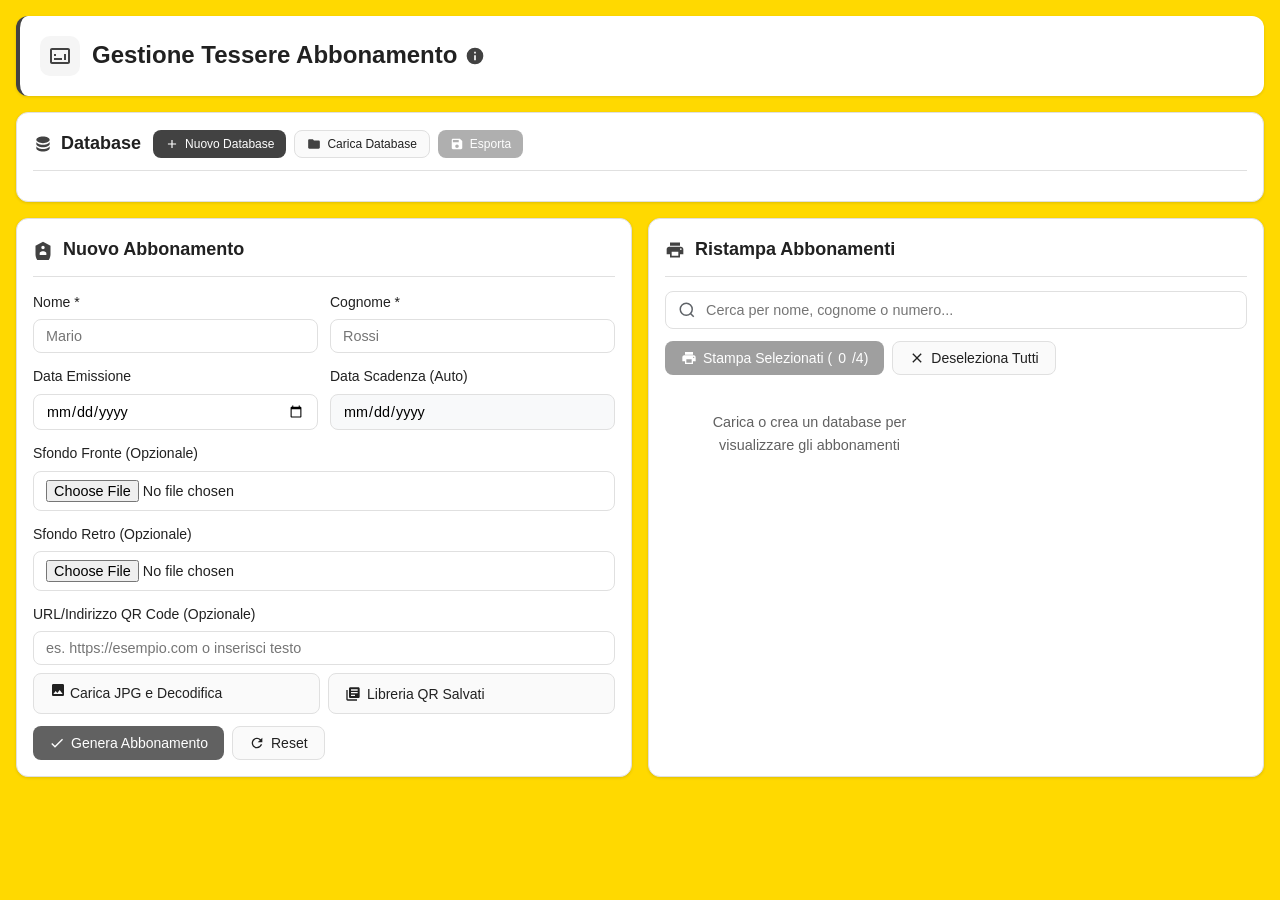
==== commit 4141564a: "Tema giallo e grigio: sfondo giallo e palette grigia - Sfondo app: giallo pieno rgba(255, 217, 0, 1)" ====
--- a/gestione_tessere_abbonamento.html
+++ b/gestione_tessere_abbonamento.html
@@ -21,19 +21,20 @@
         }
 
         :root {
-            /* Treasurana Color Palette */
-            --primary: #1D594E;
-            --primary-dark: #154439;
-            --primary-light: #e8f3f1;
-            --success: #1D594E;
+            /* Yellow & Gray Color Palette */
+            --primary: #424242;
+            --primary-dark: #212121;
+            --primary-light: #f5f5f5;
+            --success: #616161;
             --warning: #F2CB05;
             --warning-dark: #F29F05;
             --accent: #F28705;
             --danger: #F23030;
-            --text-primary: #202124;
-            --text-secondary: #5f6368;
-            --border: #dadce0;
-            --bg-gray: #f8f9fa;
+            --text-primary: #212121;
+            --text-secondary: #616161;
+            --border: #e0e0e0;
+            --bg-gray: #fafafa;
+            --bg-yellow: rgba(255, 217, 0, 1);
             --shadow-sm: 0 1px 3px rgba(0,0,0,0.12);
             --shadow-md: 0 4px 6px rgba(0,0,0,0.1);
             --shadow-lg: 0 10px 20px rgba(0,0,0,0.15);
@@ -41,7 +42,7 @@
 
         body {
             font-family: 'Segoe UI', -apple-system, BlinkMacSystemFont, Roboto, sans-serif;
-            background: #f0f2f5;
+            background: var(--bg-yellow);
             min-height: 100vh;
             color: var(--text-primary);
             line-height: 1.6;
@@ -245,7 +246,8 @@
             left: 0;
             width: 100%;
             height: 100%;
-            background: rgba(29, 89, 78, 0.92);
+            background: rgba(255, 217, 0, 0.8);
+            backdrop-filter: blur(4px);
             z-index: 10000;
             justify-content: center;
             align-items: center;
@@ -301,11 +303,11 @@
         }
 
         .modal-icon.info {
-            background: var(--primary-light);
+            background: #e8e8e8;
         }
 
         .modal-icon.info svg {
-            fill: var(--primary);
+            fill: #424242;
         }
 
         .modal-content h2 {
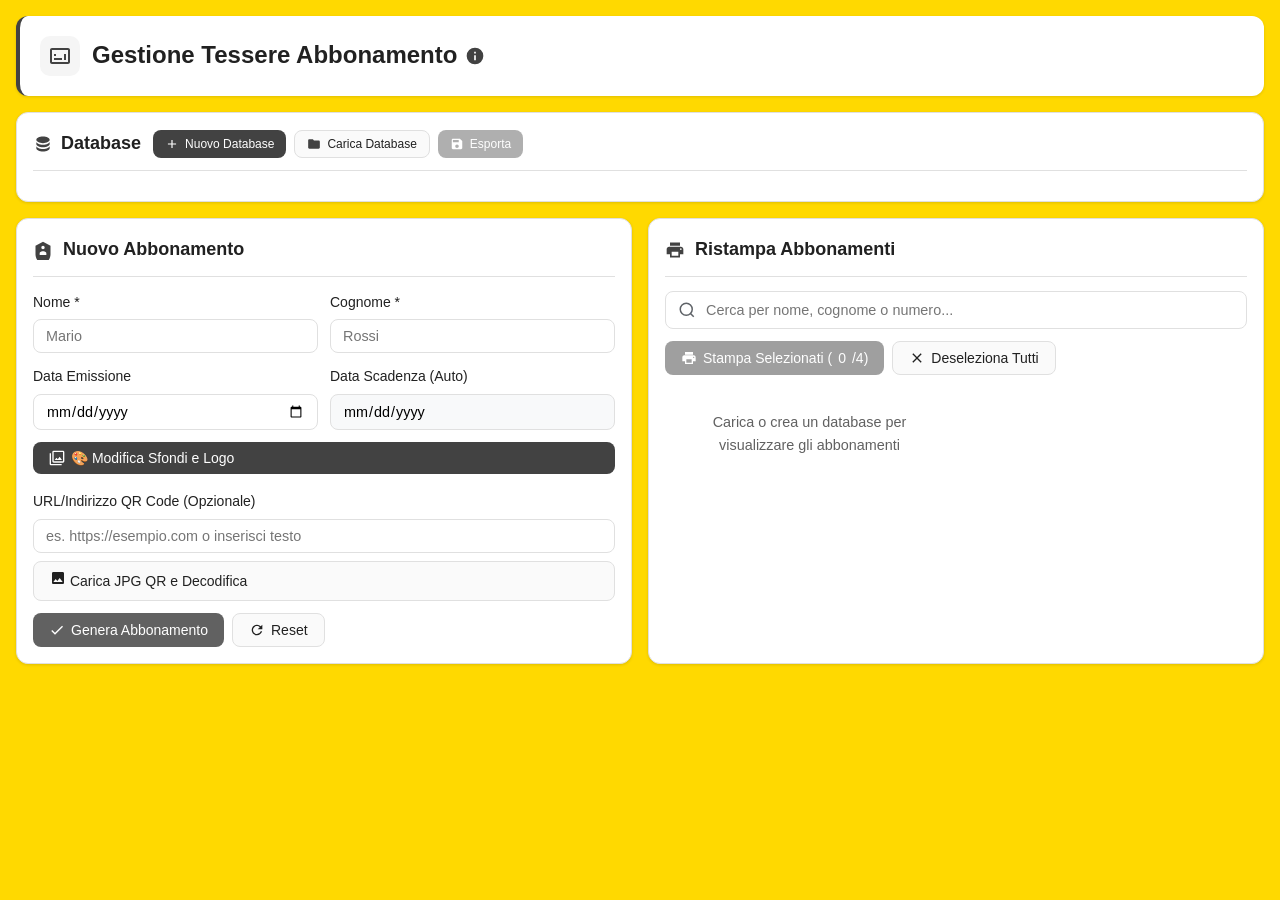
==== commit 005168e5: "QR code obbligatorio, UI sfondi/logo migliorata, rimossa libreria QR - Validazione QR code obbligato" ====
--- a/gestione_tessere_abbonamento.html
+++ b/gestione_tessere_abbonamento.html
@@ -815,9 +815,21 @@
         }
 
         .alert-warning {
-            background: #fef7e0;
-            color: #9c6c00;
-            border-left: 3px solid var(--warning);
+            background: #fff3e0;
+            color: #e65100;
+            border-left: 3px solid var(--accent);
+        }
+
+        .alert-success {
+            background: #e8f5e9;
+            color: #2e7d32;
+            border-left: 3px solid #4caf50;
+        }
+
+        .alert-error {
+            background: #ffebee;
+            color: #c62828;
+            border-left: 3px solid var(--danger);
         }
     </style>
 </head>
@@ -925,33 +937,27 @@
                     </div>
                 </div>
 
-                <div class="form-group">
-                    <label for="sfondo-fronte-input">Sfondo Fronte (Opzionale)</label>
-                    <input type="file" id="sfondo-fronte-input" accept="image/png,image/jpeg" onchange="app.caricaSfondoFronte(this.files[0])">
-                </div>
-
-                <div class="form-group">
-                    <label for="sfondo-retro-input">Sfondo Retro (Opzionale)</label>
-                    <input type="file" id="sfondo-retro-input" accept="image/png,image/jpeg" onchange="app.caricaSfondoRetro(this.files[0])">
+                <!-- Bottone Modifica Sfondi/Logo -->
+                <div style="margin-bottom: 16px;">
+                    <button type="button" class="btn btn-primary" onclick="app.mostraModalCaricaAssets()" style="width: 100%;">
+                        <svg viewBox="0 0 24 24" fill="currentColor">
+                            <path d="M21,17H7V3H21M21,1H7A2,2 0 0,0 5,3V17A2,2 0 0,0 7,19H21A2,2 0 0,0 23,17V3A2,2 0 0,0 21,1M3,5H1V21A2,2 0 0,0 3,23H19V21H3M15.96,10.29L13.21,13.83L11.25,11.47L8.5,15H19.5L15.96,10.29Z"/>
+                        </svg>
+                        🎨 Modifica Sfondi e Logo
+                    </button>
                 </div>
 
                 <div class="form-group">
                     <label for="qr-url-input">URL/Indirizzo QR Code (Opzionale)</label>
                     <input type="text" id="qr-url-input" placeholder="es. https://esempio.com o inserisci testo" oninput="app.aggiornaQRDaURL(this.value)">
-                    <div style="display: flex; gap: 8px; margin-top: 8px;">
-                        <label class="btn btn-secondary" style="margin: 0; flex: 1; cursor: pointer;">
+                    <div style="margin-top: 8px;">
+                        <label class="btn btn-secondary" style="margin: 0; width: 100%; cursor: pointer;">
                             <svg viewBox="0 0 24 24" fill="currentColor" style="width: 16px; height: 16px;">
                                 <path d="M21 19V5c0-1.1-.9-2-2-2H5c-1.1 0-2 .9-2 2v14c0 1.1.9 2 2 2h14c1.1 0 2-.9 2-2zM8.5 13.5l2.5 3.01L14.5 12l4.5 6H5l3.5-4.5z"/>
                             </svg>
-                            Carica JPG e Decodifica
+                            Carica JPG QR e Decodifica
                             <input type="file" id="qr-input" accept="image/png,image/jpeg" onchange="app.caricaQR(this.files[0])" style="display: none;">
                         </label>
-                        <button type="button" class="btn btn-secondary" onclick="app.apriLibreriaQR()" style="margin: 0; flex: 1;">
-                            <svg viewBox="0 0 24 24" fill="currentColor" style="width: 16px; height: 16px;">
-                                <path d="M4 6H2v14c0 1.1.9 2 2 2h14v-2H4V6zm16-4H8c-1.1 0-2 .9-2 2v12c0 1.1.9 2 2 2h12c1.1 0 2-.9 2-2V4c0-1.1-.9-2-2-2zm-1 9H9V9h10v2zm-4 4H9v-2h6v2zm4-8H9V5h10v2z"/>
-                            </svg>
-                            Libreria QR Salvati
-                        </button>
                     </div>
                 </div>
 
@@ -1045,26 +1051,6 @@
         <div class="spinner-content">
             <div class="spinner"></div>
             <div class="spinner-text" id="loading-text">Caricamento...</div>
-        </div>
-    </div>
-
-    <!-- Modal Libreria QR Code -->
-    <div id="qr-library-modal" class="loading-spinner" style="background: rgba(0,0,0,0.5);">
-        <div class="spinner-content" style="background: white; border-radius: 12px; padding: 16px; max-width: 800px; width: 90%; max-height: 80vh; overflow: auto;">
-            <div style="display: flex; justify-content: space-between; align-items: center; margin-bottom: 14px;">
-                <h2 style="margin: 0; color: var(--text-primary); font-size: 1.125rem;">Libreria QR Code Salvati</h2>
-                <button onclick="app.chiudiLibreriaQR()" style="background: none; border: none; font-size: 24px; cursor: pointer; color: var(--text-secondary); line-height: 1;">&times;</button>
-            </div>
-            <div id="qr-library-content" style="display: grid; grid-template-columns: repeat(auto-fill, minmax(220px, 1fr)); gap: 12px;">
-                <!-- QR codes verranno inseriti qui -->
-            </div>
-            <div id="qr-library-empty" style="text-align: center; padding: 32px; color: var(--text-secondary); display: none;">
-                <svg viewBox="0 0 24 24" fill="currentColor" style="width: 56px; height: 56px; opacity: 0.3; margin-bottom: 12px;">
-                    <path d="M4 6H2v14c0 1.1.9 2 2 2h14v-2H4V6zm16-4H8c-1.1 0-2 .9-2 2v12c0 1.1.9 2 2 2h12c1.1 0 2-.9 2-2V4c0-1.1-.9-2-2-2zm-1 9H9V9h10v2zm-4 4H9v-2h6v2zm4-8H9V5h10v2z"/>
-                </svg>
-                <p style="margin-bottom: 6px;">Nessun QR code salvato</p>
-                <p style="font-size: 13px;">Carica un QR code JPG per iniziare</p>
-            </div>
         </div>
     </div>
 
@@ -1130,6 +1116,81 @@
         </div>
     </div>
 
+    <!-- Modal Carica Assets Database -->
+    <div id="modal-carica-assets" class="modal-overlay">
+        <div class="modal-content" style="max-width: 700px;">
+            <div class="modal-icon info">
+                <svg viewBox="0 0 24 24" xmlns="http://www.w3.org/2000/svg">
+                    <path d="M21,17H7V3H21M21,1H7A2,2 0 0,0 5,3V17A2,2 0 0,0 7,19H21A2,2 0 0,0 23,17V3A2,2 0 0,0 21,1M3,5H1V21A2,2 0 0,0 3,23H19V21H3M15.96,10.29L13.21,13.83L11.25,11.47L8.5,15H19.5L15.96,10.29Z"/>
+                </svg>
+            </div>
+            <h2>📁 Carica Assets per Database</h2>
+            <p style="margin-bottom: 24px;">Associa sfondi e logo a questo database.<br>La prossima volta che lo carichi, verranno applicati automaticamente!</p>
+
+            <div style="display: grid; gap: 16px; text-align: left;">
+                <!-- Sfondo Fronte -->
+                <div style="background: white; padding: 16px; border-radius: 8px; border: 1px solid var(--border);">
+                    <div style="display: flex; justify-content: space-between; align-items: center; margin-bottom: 8px;">
+                        <strong style="color: var(--text-primary);">🖼️ Sfondo Fronte</strong>
+                        <button class="btn btn-secondary" style="padding: 6px 12px; font-size: 0.75rem;" onclick="document.getElementById('asset-fronte-input').click()">
+                            <svg viewBox="0 0 24 24" fill="currentColor">
+                                <path d="M9 16.17L4.83 12l-1.42 1.41L9 19 21 7l-1.41-1.41z"/>
+                            </svg>
+                            Seleziona
+                        </button>
+                    </div>
+                    <div id="asset-fronte-preview" style="color: var(--text-secondary); font-size: 0.85rem;">Nessun file selezionato</div>
+                    <input type="file" id="asset-fronte-input" accept="image/*" style="display: none;" onchange="app.assetFileSelected('fronte', this.files[0])">
+                </div>
+
+                <!-- Sfondo Retro -->
+                <div style="background: white; padding: 16px; border-radius: 8px; border: 1px solid var(--border);">
+                    <div style="display: flex; justify-content: space-between; align-items: center; margin-bottom: 8px;">
+                        <strong style="color: var(--text-primary);">🖼️ Sfondo Retro</strong>
+                        <button class="btn btn-secondary" style="padding: 6px 12px; font-size: 0.75rem;" onclick="document.getElementById('asset-retro-input').click()">
+                            <svg viewBox="0 0 24 24" fill="currentColor">
+                                <path d="M9 16.17L4.83 12l-1.42 1.41L9 19 21 7l-1.41-1.41z"/>
+                            </svg>
+                            Seleziona
+                        </button>
+                    </div>
+                    <div id="asset-retro-preview" style="color: var(--text-secondary); font-size: 0.85rem;">Nessun file selezionato</div>
+                    <input type="file" id="asset-retro-input" accept="image/*" style="display: none;" onchange="app.assetFileSelected('retro', this.files[0])">
+                </div>
+
+                <!-- Logo -->
+                <div style="background: white; padding: 16px; border-radius: 8px; border: 1px solid var(--border);">
+                    <div style="display: flex; justify-content: space-between; align-items: center; margin-bottom: 8px;">
+                        <strong style="color: var(--text-primary);">🎨 Logo (SVG/PNG)</strong>
+                        <button class="btn btn-secondary" style="padding: 6px 12px; font-size: 0.75rem;" onclick="document.getElementById('asset-logo-input').click()">
+                            <svg viewBox="0 0 24 24" fill="currentColor">
+                                <path d="M9 16.17L4.83 12l-1.42 1.41L9 19 21 7l-1.41-1.41z"/>
+                            </svg>
+                            Seleziona
+                        </button>
+                    </div>
+                    <div id="asset-logo-preview" style="color: var(--text-secondary); font-size: 0.85rem;">Nessun file selezionato</div>
+                    <input type="file" id="asset-logo-input" accept="image/svg+xml,image/png" style="display: none;" onchange="app.assetFileSelected('logo', this.files[0])">
+                </div>
+            </div>
+
+            <div class="modal-buttons" style="margin-top: 24px;">
+                <button class="btn btn-success" onclick="app.salvaAssetsDatabase()">
+                    <svg viewBox="0 0 24 24" fill="currentColor">
+                        <path d="M17 3H5c-1.11 0-2 .9-2 2v14c0 1.1.89 2 2 2h14c1.1 0 2-.9 2-2V7l-4-4m-5 16c-1.66 0-3-1.34-3-3s1.34-3 3-3 3 1.34 3 3-1.34 3-3 3m3-10H5V5h10v4z"/>
+                    </svg>
+                    Salva e Associa
+                </button>
+                <button class="btn btn-secondary" onclick="app.chiudiModalCaricaAssets()">
+                    <svg viewBox="0 0 24 24" fill="currentColor">
+                        <path d="M19 6.41L17.59 5 12 10.59 6.41 5 5 6.41 10.59 12 5 17.59 6.41 19 12 13.41 17.59 19 19 17.59 13.41 12z"/>
+                    </svg>
+                    Salta
+                </button>
+            </div>
+        </div>
+    </div>
+
     <!-- JavaScript -->
     <script>
         // Classe per gestire IndexedDB per i QR code
@@ -1244,6 +1305,124 @@
 
                     request.onerror = () => {
                         console.error('Errore eliminazione QR code:', request.error);
+                        reject(request.error);
+                    };
+                });
+            }
+        }
+
+        // Classe per gestire IndexedDB per assets dei database
+        class DatabaseAssetsStorage {
+            constructor() {
+                this.dbName = 'DatabaseAssetsDB';
+                this.version = 1;
+                this.db = null;
+            }
+
+            // Inizializza database IndexedDB
+            async init() {
+                return new Promise((resolve, reject) => {
+                    const request = indexedDB.open(this.dbName, this.version);
+
+                    request.onerror = () => {
+                        console.error('Errore apertura DatabaseAssetsDB:', request.error);
+                        reject(request.error);
+                    };
+
+                    request.onsuccess = () => {
+                        this.db = request.result;
+                        console.log('DatabaseAssetsDB inizializzato con successo');
+                        resolve(this.db);
+                    };
+
+                    request.onupgradeneeded = (event) => {
+                        const db = event.target.result;
+
+                        // Crea object store se non esiste
+                        if (!db.objectStoreNames.contains('assets')) {
+                            const objectStore = db.createObjectStore('assets', { keyPath: 'databaseName' });
+                            objectStore.createIndex('timestamp', 'timestamp', { unique: false });
+                            console.log('Object store "assets" creato');
+                        }
+                    };
+                });
+            }
+
+            // Salva assets associati a un database
+            async saveAssets(databaseName, sfondoFronte, sfondoRetro, logo) {
+                return new Promise((resolve, reject) => {
+                    if (!this.db) {
+                        reject(new Error('Database non inizializzato'));
+                        return;
+                    }
+
+                    const transaction = this.db.transaction(['assets'], 'readwrite');
+                    const objectStore = transaction.objectStore('assets');
+
+                    const assetData = {
+                        databaseName: databaseName,
+                        sfondoFronte: sfondoFronte || null,
+                        sfondoRetro: sfondoRetro || null,
+                        logo: logo || null,
+                        timestamp: Date.now()
+                    };
+
+                    const request = objectStore.put(assetData);
+
+                    request.onsuccess = () => {
+                        console.log('Assets salvati per database:', databaseName);
+                        resolve();
+                    };
+
+                    request.onerror = () => {
+                        console.error('Errore salvataggio assets:', request.error);
+                        reject(request.error);
+                    };
+                });
+            }
+
+            // Carica assets associati a un database
+            async loadAssets(databaseName) {
+                return new Promise((resolve, reject) => {
+                    if (!this.db) {
+                        reject(new Error('Database non inizializzato'));
+                        return;
+                    }
+
+                    const transaction = this.db.transaction(['assets'], 'readonly');
+                    const objectStore = transaction.objectStore('assets');
+                    const request = objectStore.get(databaseName);
+
+                    request.onsuccess = () => {
+                        resolve(request.result || null);
+                    };
+
+                    request.onerror = () => {
+                        console.error('Errore caricamento assets:', request.error);
+                        reject(request.error);
+                    };
+                });
+            }
+
+            // Elimina assets associati a un database
+            async deleteAssets(databaseName) {
+                return new Promise((resolve, reject) => {
+                    if (!this.db) {
+                        reject(new Error('Database non inizializzato'));
+                        return;
+                    }
+
+                    const transaction = this.db.transaction(['assets'], 'readwrite');
+                    const objectStore = transaction.objectStore('assets');
+                    const request = objectStore.delete(databaseName);
+
+                    request.onsuccess = () => {
+                        console.log('Assets eliminati per database:', databaseName);
+                        resolve();
+                    };
+
+                    request.onerror = () => {
+                        console.error('Errore eliminazione assets:', request.error);
                         reject(request.error);
                     };
                 });
@@ -1262,6 +1441,13 @@
                 this.qrPreviewImage = null;  // Immagine del QR per l'anteprima
                 this.abbonamentiSelezionati = new Set();
                 this.qrDB = new QRCodeDatabase();  // Database IndexedDB per QR codes
+                this.assetsDB = new DatabaseAssetsStorage();  // Database IndexedDB per assets dei database
+                // Assets temporanei per il modal
+                this.tempAssets = {
+                    fronte: null,
+                    retro: null,
+                    logo: null
+                };
                 this.init();
             }
 
@@ -1276,8 +1462,16 @@
                 try {
                     await this.qrDB.init();
                 } catch (error) {
-                    console.error('Errore inizializzazione IndexedDB:', error);
+                    console.error('Errore inizializzazione IndexedDB QR:', error);
                     this.mostraNotifica('Attenzione: Database QR code non disponibile', 'warning');
+                }
+
+                // Inizializza IndexedDB per assets dei database
+                try {
+                    await this.assetsDB.init();
+                } catch (error) {
+                    console.error('Errore inizializzazione IndexedDB Assets:', error);
+                    this.mostraNotifica('Attenzione: Database assets non disponibile', 'warning');
                 }
 
                 const oggi = new Date();
@@ -1501,6 +1695,37 @@
                         const conQR = data.filter(a => a.QR_Code_Data && a.QR_Code_Data.trim() !== '').length;
                         this.mostraNotifica(`Database caricato: ${data.length} abbonamenti${conQR > 0 ? ` (${conQR} con QR code)` : ''}`, 'success');
                         document.getElementById('btn-export').disabled = false;
+
+                        // Controlla se esistono assets associati a questo database
+                        this.mostraLoading(true, 'Verifica assets associati...');
+                        try {
+                            const assets = await this.assetsDB.loadAssets(file.name);
+
+                            if (assets) {
+                                // Assets trovati! Caricali automaticamente
+                                if (assets.sfondoFronte) {
+                                    this.sfondoFronteBase64 = assets.sfondoFronte;
+                                }
+                                if (assets.sfondoRetro) {
+                                    this.sfondoRetroBase64 = assets.sfondoRetro;
+                                }
+                                // TODO: Gestire logo quando implementato
+
+                                this.aggiornaPreview();
+                                this.mostraNotifica('✅ Assets caricati automaticamente!', 'success');
+                            } else {
+                                // Nessun asset salvato, proponi di caricarli
+                                setTimeout(() => {
+                                    this.mostraModalCaricaAssets();
+                                }, 500);
+                            }
+                        } catch (error) {
+                            console.error('Errore caricamento assets:', error);
+                            // Non bloccare l'app, mostra solo il modal per caricarli
+                            setTimeout(() => {
+                                this.mostraModalCaricaAssets();
+                            }, 500);
+                        }
                     } else {
                         throw new Error('Database vuoto o formato non valido');
                     }
@@ -1756,46 +1981,6 @@
             }
 
             // Apri libreria QR code salvati
-            async apriLibreriaQR() {
-                try {
-                    const qrCodes = await this.qrDB.getAllQRCodes();
-                    const modal = document.getElementById('qr-library-modal');
-                    const content = document.getElementById('qr-library-content');
-                    const emptyMessage = document.getElementById('qr-library-empty');
-
-                    if (qrCodes.length === 0) {
-                        content.style.display = 'none';
-                        emptyMessage.style.display = 'block';
-                    } else {
-                        content.style.display = 'grid';
-                        emptyMessage.style.display = 'none';
-
-                        content.innerHTML = qrCodes.map(qr => `
-                            <div style="border: 1px solid var(--border); border-radius: 8px; padding: 10px; cursor: pointer; transition: all 0.2s;"
-                                 onclick="app.selezionaQRDaLibreria(${qr.id}, '${qr.url.replace(/'/g, "\\'")}', '${qr.imageBase64.replace(/'/g, "\\'")}')">
-                                <img src="${qr.imageBase64}" style="width: 100%; height: 100px; object-fit: contain; border: 1px solid #eee; border-radius: 4px; margin-bottom: 6px;">
-                                <div style="font-size: 11px; color: var(--text-secondary); margin-bottom: 3px;">${new Date(qr.timestamp).toLocaleString('it-IT')}</div>
-                                <div style="font-size: 12px; font-weight: 500; overflow: hidden; text-overflow: ellipsis; white-space: nowrap;" title="${qr.url}">${qr.url}</div>
-                                <button onclick="event.stopPropagation(); app.eliminaQRDaLibreria(${qr.id})"
-                                        style="margin-top: 6px; padding: 4px 8px; background: var(--danger); color: white; border: none; border-radius: 4px; cursor: pointer; font-size: 10px; width: 100%;">
-                                    Elimina
-                                </button>
-                            </div>
-                        `).join('');
-                    }
-
-                    modal.style.display = 'flex';
-                } catch (error) {
-                    console.error('Errore apertura libreria QR:', error);
-                    this.mostraNotifica('Errore caricamento libreria QR', 'error');
-                }
-            }
-
-            // Chiudi libreria QR
-            chiudiLibreriaQR() {
-                document.getElementById('qr-library-modal').style.display = 'none';
-            }
-
             // Mostra modal salva database
             mostraModalSalvaDatabase() {
                 document.getElementById('modal-salva-database').classList.add('active');
@@ -1822,29 +2007,70 @@
                 document.getElementById('modal-carica-iniziale').classList.remove('active');
             }
 
-            // Seleziona QR dalla libreria
-            async selezionaQRDaLibreria(id, url, imageBase64) {
-                this.qrCodeData = url;
-                this.qrPreviewImage = imageBase64;
-                document.getElementById('qr-url-input').value = url;
-                this.aggiornaPreview();
-                this.chiudiLibreriaQR();
-                this.mostraNotifica('QR code selezionato dalla libreria', 'success');
-            }
-
-            // Elimina QR dalla libreria
-            async eliminaQRDaLibreria(id) {
-                if (!confirm('Sei sicuro di voler eliminare questo QR code dalla libreria?')) {
-                    return;
-                }
+            // Mostra modal carica assets
+            mostraModalCaricaAssets() {
+                // Reset tempAssets
+                this.tempAssets = {
+                    fronte: null,
+                    retro: null,
+                    logo: null
+                };
+                // Reset preview
+                document.getElementById('asset-fronte-preview').textContent = 'Nessun file selezionato';
+                document.getElementById('asset-retro-preview').textContent = 'Nessun file selezionato';
+                document.getElementById('asset-logo-preview').textContent = 'Nessun file selezionato';
+
+                document.getElementById('modal-carica-assets').classList.add('active');
+            }
+
+            // Chiudi modal carica assets
+            chiudiModalCaricaAssets() {
+                document.getElementById('modal-carica-assets').classList.remove('active');
+            }
+
+            // Gestisce la selezione di un file asset nel modal
+            async assetFileSelected(tipo, file) {
+                if (!file) return;
 
                 try {
-                    await this.qrDB.deleteQRCode(id);
-                    this.mostraNotifica('QR code eliminato', 'success');
-                    this.apriLibreriaQR(); // Ricarica la libreria
+                    const base64 = await this.fileToBase64(file);
+                    this.tempAssets[tipo] = base64;
+
+                    // Aggiorna preview
+                    const previewId = `asset-${tipo}-preview`;
+                    document.getElementById(previewId).innerHTML = `✅ ${file.name} <span style="color: var(--success);">(caricato)</span>`;
                 } catch (error) {
-                    console.error('Errore eliminazione QR:', error);
-                    this.mostraNotifica('Errore eliminazione QR code', 'error');
+                    console.error(`Errore caricamento ${tipo}:`, error);
+                    this.mostraNotifica(`Errore caricamento file ${tipo}`, 'error');
+                }
+            }
+
+            // Salva gli assets associati al database corrente
+            async salvaAssetsDatabase() {
+                try {
+                    // Salva in IndexedDB associati al nome database
+                    await this.assetsDB.saveAssets(
+                        this.nomeDatabase,
+                        this.tempAssets.fronte,
+                        this.tempAssets.retro,
+                        this.tempAssets.logo
+                    );
+
+                    // Applica immediatamente gli assets
+                    if (this.tempAssets.fronte) {
+                        this.sfondoFronteBase64 = this.tempAssets.fronte;
+                    }
+                    if (this.tempAssets.retro) {
+                        this.sfondoRetroBase64 = this.tempAssets.retro;
+                    }
+                    // TODO: Gestire il logo quando implementato
+
+                    this.aggiornaPreview();
+                    this.chiudiModalCaricaAssets();
+                    this.mostraNotifica('✅ Assets salvati e associati al database!', 'success');
+                } catch (error) {
+                    console.error('Errore salvataggio assets:', error);
+                    this.mostraNotifica('Errore salvataggio assets', 'error');
                 }
             }
 
@@ -1939,6 +2165,13 @@
             // Genera e salva nuovo abbonamento
             async generaAbbonamento() {
                 if (!this.validaForm()) return;
+
+                // Validazione QR code obbligatorio
+                if (!this.qrCodeData || !this.qrPreviewImage) {
+                    this.mostraNotifica('⚠️ QR Code obbligatorio! Carica un QR code prima di generare l\'abbonamento.', 'error');
+                    return;
+                }
+
                 this.mostraLoading(true, 'Generazione abbonamento...');
 
                 try {
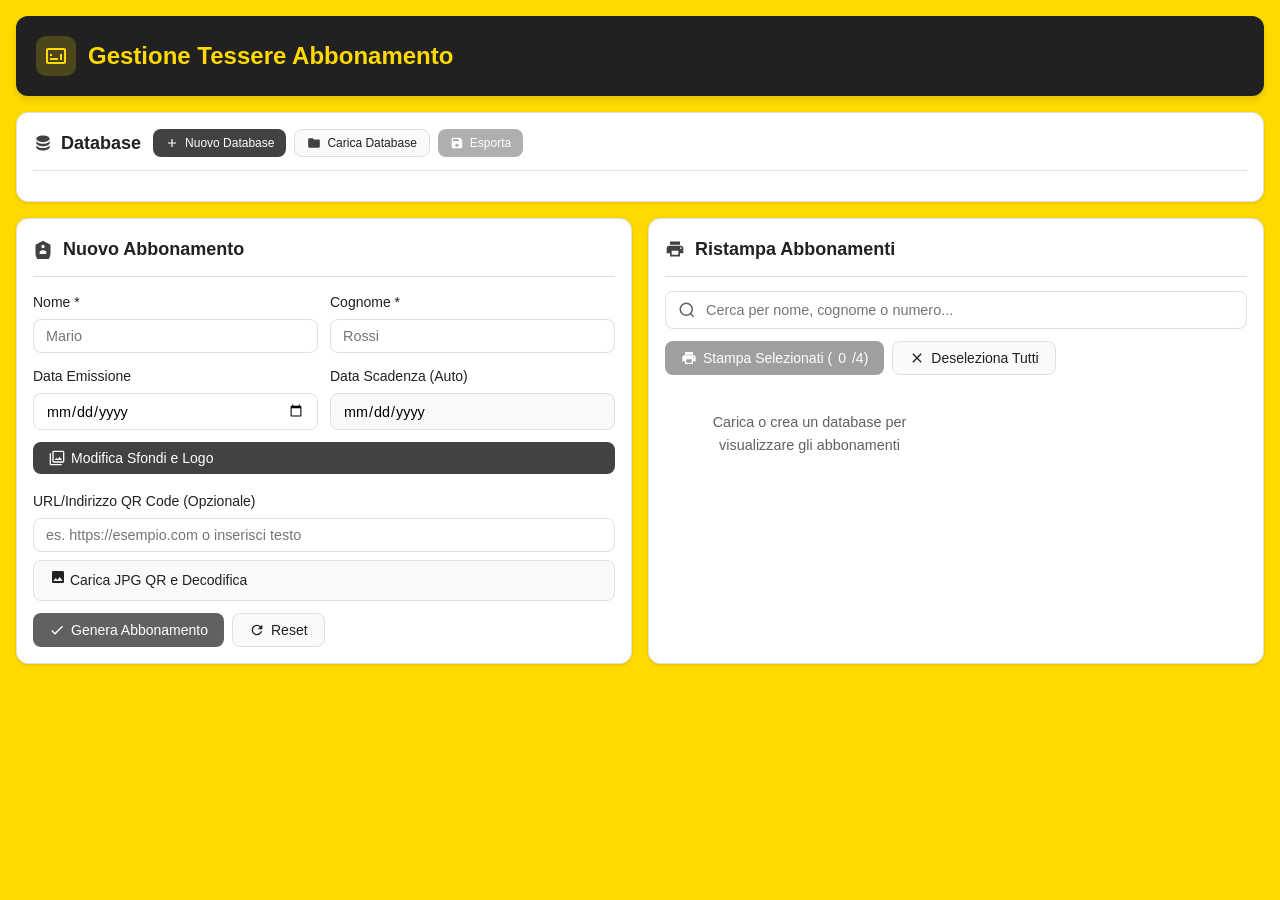
==== commit 5a2c0037: "UI cleanup: rimossi emoji e header nero con testo giallo - Rimossi tutti gli emoji dall'interfaccia " ====
--- a/gestione_tessere_abbonamento.html
+++ b/gestione_tessere_abbonamento.html
@@ -56,12 +56,11 @@
 
         /* Header */
         .header {
-            background: white;
+            background: #212121;
             padding: 20px;
             margin-bottom: 16px;
             border-radius: 12px;
-            box-shadow: var(--shadow-sm);
-            border-left: 4px solid var(--primary);
+            box-shadow: var(--shadow-md);
         }
 
         .header-content {
@@ -73,7 +72,7 @@
         .header-icon {
             width: 40px;
             height: 40px;
-            background: var(--primary-light);
+            background: rgba(255, 217, 0, 0.2);
             border-radius: 10px;
             display: flex;
             align-items: center;
@@ -83,18 +82,18 @@
         .header-icon svg {
             width: 24px;
             height: 24px;
-            fill: var(--primary);
+            fill: var(--bg-yellow);
         }
 
         .header-text h1 {
             font-size: 1.5rem;
             font-weight: 600;
-            color: var(--text-primary);
-            margin-bottom: 2px;
+            color: var(--bg-yellow);
+            margin: 0;
         }
 
         .header-text p {
-            color: var(--text-secondary);
+            color: rgba(255, 217, 0, 0.7);
             font-size: 0.875rem;
         }
 
@@ -838,23 +837,18 @@
     <div class="container">
         <div class="header">
             <div class="header-content">
-                <div class="header-icon">
+                <!-- Logo personalizzato (se presente) -->
+                <div id="header-logo-container" style="display: none; width: 50px; height: 50px; margin-right: 12px;">
+                    <img id="header-logo" src="" alt="Logo" style="width: 100%; height: 100%; object-fit: contain;">
+                </div>
+                <!-- Icona di default -->
+                <div class="header-icon" id="header-default-icon">
                     <svg viewBox="0 0 24 24" xmlns="http://www.w3.org/2000/svg">
                         <path d="M20 4H4c-1.1 0-2 .9-2 2v12c0 1.1.9 2 2 2h16c1.1 0 2-.9 2-2V6c0-1.1-.9-2-2-2zm0 14H4V6h16v12zM6 10h2v2H6zm0 4h8v2H6zm10-4h2v6h-2z"/>
                     </svg>
                 </div>
                 <div class="header-text">
-                    <div style="display: flex; align-items: center; gap: 8px;">
-                        <h1>Gestione Tessere Abbonamento</h1>
-                        <div class="info-tooltip">
-                            <svg viewBox="0 0 24 24" fill="currentColor" style="width: 20px; height: 20px; color: var(--primary);">
-                                <path d="M13 9h-2V7h2m0 10h-2v-6h2m-1-9A10 10 0 0 0 2 12a10 10 0 0 0 10 10 10 10 0 0 0 10-10A10 10 0 0 0 12 2z"/>
-                            </svg>
-                            <span class="tooltip-text">
-                                <strong>Cartella Utility:</strong> Posiziona i file <code>sfondo_fronte.jpg</code>, <code>sfondo_retro.jpg</code> e <code>database_abbonamenti.xlsx</code> nella cartella <code>Utility/</code> per il caricamento automatico.
-                            </span>
-                        </div>
-                    </div>
+                    <h1 id="header-titolo">Gestione Tessere Abbonamento</h1>
                 </div>
             </div>
         </div>
@@ -943,7 +937,7 @@
                         <svg viewBox="0 0 24 24" fill="currentColor">
                             <path d="M21,17H7V3H21M21,1H7A2,2 0 0,0 5,3V17A2,2 0 0,0 7,19H21A2,2 0 0,0 23,17V3A2,2 0 0,0 21,1M3,5H1V21A2,2 0 0,0 3,23H19V21H3M15.96,10.29L13.21,13.83L11.25,11.47L8.5,15H19.5L15.96,10.29Z"/>
                         </svg>
-                        🎨 Modifica Sfondi e Logo
+                        Modifica Sfondi e Logo
                     </button>
                 </div>
 
@@ -1062,7 +1056,7 @@
                     <path d="M1 21h22L12 2 1 21zm12-3h-2v-2h2v2zm0-4h-2v-4h2v4z"/>
                 </svg>
             </div>
-            <h2>⚠️ IMPORTANTE: Salva il Database!</h2>
+            <h2>IMPORTANTE: Salva il Database!</h2>
             <p>L'abbonamento è stato creato con successo.<br>
             <strong>Ricordati di esportare il database</strong> per salvare le modifiche, altrimenti il nuovo abbonamento verrà perso!</p>
             <div class="modal-buttons">
@@ -1124,14 +1118,14 @@
                     <path d="M21,17H7V3H21M21,1H7A2,2 0 0,0 5,3V17A2,2 0 0,0 7,19H21A2,2 0 0,0 23,17V3A2,2 0 0,0 21,1M3,5H1V21A2,2 0 0,0 3,23H19V21H3M15.96,10.29L13.21,13.83L11.25,11.47L8.5,15H19.5L15.96,10.29Z"/>
                 </svg>
             </div>
-            <h2>📁 Carica Assets per Database</h2>
-            <p style="margin-bottom: 24px;">Associa sfondi e logo a questo database.<br>La prossima volta che lo carichi, verranno applicati automaticamente!</p>
+            <h2>Modifica Grafica</h2>
+            <p style="margin-bottom: 20px; font-size: 0.9rem;">Associa sfondi e logo. Verranno applicati automaticamente al prossimo caricamento.</p>
 
             <div style="display: grid; gap: 16px; text-align: left;">
                 <!-- Sfondo Fronte -->
                 <div style="background: white; padding: 16px; border-radius: 8px; border: 1px solid var(--border);">
                     <div style="display: flex; justify-content: space-between; align-items: center; margin-bottom: 8px;">
-                        <strong style="color: var(--text-primary);">🖼️ Sfondo Fronte</strong>
+                        <strong style="color: var(--text-primary);">Sfondo Fronte</strong>
                         <button class="btn btn-secondary" style="padding: 6px 12px; font-size: 0.75rem;" onclick="document.getElementById('asset-fronte-input').click()">
                             <svg viewBox="0 0 24 24" fill="currentColor">
                                 <path d="M9 16.17L4.83 12l-1.42 1.41L9 19 21 7l-1.41-1.41z"/>
@@ -1146,7 +1140,7 @@
                 <!-- Sfondo Retro -->
                 <div style="background: white; padding: 16px; border-radius: 8px; border: 1px solid var(--border);">
                     <div style="display: flex; justify-content: space-between; align-items: center; margin-bottom: 8px;">
-                        <strong style="color: var(--text-primary);">🖼️ Sfondo Retro</strong>
+                        <strong style="color: var(--text-primary);">Sfondo Retro</strong>
                         <button class="btn btn-secondary" style="padding: 6px 12px; font-size: 0.75rem;" onclick="document.getElementById('asset-retro-input').click()">
                             <svg viewBox="0 0 24 24" fill="currentColor">
                                 <path d="M9 16.17L4.83 12l-1.42 1.41L9 19 21 7l-1.41-1.41z"/>
@@ -1161,7 +1155,7 @@
                 <!-- Logo -->
                 <div style="background: white; padding: 16px; border-radius: 8px; border: 1px solid var(--border);">
                     <div style="display: flex; justify-content: space-between; align-items: center; margin-bottom: 8px;">
-                        <strong style="color: var(--text-primary);">🎨 Logo (SVG/PNG)</strong>
+                        <strong style="color: var(--text-primary);">Logo (SVG/PNG)</strong>
                         <button class="btn btn-secondary" style="padding: 6px 12px; font-size: 0.75rem;" onclick="document.getElementById('asset-logo-input').click()">
                             <svg viewBox="0 0 24 24" fill="currentColor">
                                 <path d="M9 16.17L4.83 12l-1.42 1.41L9 19 21 7l-1.41-1.41z"/>
@@ -1171,6 +1165,18 @@
                     </div>
                     <div id="asset-logo-preview" style="color: var(--text-secondary); font-size: 0.85rem;">Nessun file selezionato</div>
                     <input type="file" id="asset-logo-input" accept="image/svg+xml,image/png" style="display: none;" onchange="app.assetFileSelected('logo', this.files[0])">
+                </div>
+
+                <!-- Titolo Personalizzato -->
+                <div style="background: white; padding: 16px; border-radius: 8px; border: 1px solid var(--border);">
+                    <div style="margin-bottom: 8px;">
+                        <strong style="color: var(--text-primary);">Titolo Personalizzato</strong>
+                    </div>
+                    <input type="text" id="asset-titolo-input" placeholder="es. Gestione Tessere Abbonamento"
+                           style="width: 100%; padding: 10px; border: 1px solid var(--border); border-radius: 6px; font-size: 0.9rem;">
+                    <div style="color: var(--text-secondary); font-size: 0.75rem; margin-top: 6px;">
+                        Questo titolo apparirà nell'header dell'applicazione
+                    </div>
                 </div>
             </div>
 
@@ -1349,7 +1355,7 @@
             }
 
             // Salva assets associati a un database
-            async saveAssets(databaseName, sfondoFronte, sfondoRetro, logo) {
+            async saveAssets(databaseName, sfondoFronte, sfondoRetro, logo, titolo) {
                 return new Promise((resolve, reject) => {
                     if (!this.db) {
                         reject(new Error('Database non inizializzato'));
@@ -1364,6 +1370,7 @@
                         sfondoFronte: sfondoFronte || null,
                         sfondoRetro: sfondoRetro || null,
                         logo: logo || null,
+                        titolo: titolo || 'Gestione Tessere Abbonamento',
                         timestamp: Date.now()
                     };
 
@@ -1442,11 +1449,14 @@
                 this.abbonamentiSelezionati = new Set();
                 this.qrDB = new QRCodeDatabase();  // Database IndexedDB per QR codes
                 this.assetsDB = new DatabaseAssetsStorage();  // Database IndexedDB per assets dei database
+                this.logoBase64 = null;  // Logo per l'header
+                this.titoloApp = 'Gestione Tessere Abbonamento';  // Titolo personalizzabile
                 // Assets temporanei per il modal
                 this.tempAssets = {
                     fronte: null,
                     retro: null,
-                    logo: null
+                    logo: null,
+                    titolo: ''
                 };
                 this.init();
             }
@@ -1516,7 +1526,7 @@
                 }
 
                 // Se dopo 10 tentativi non sono caricate, avvisa l'utente
-                console.warn('⚠️ Alcune librerie potrebbero non essere state caricate correttamente');
+                console.warn('Alcune librerie potrebbero non essere state caricate correttamente');
                 this.mostraNotifica('Attenzione: alcune funzionalità potrebbero non essere disponibili. Verifica la connessione internet.', 'warning');
             }
 
@@ -1709,10 +1719,16 @@
                                 if (assets.sfondoRetro) {
                                     this.sfondoRetroBase64 = assets.sfondoRetro;
                                 }
-                                // TODO: Gestire logo quando implementato
-
+                                if (assets.logo) {
+                                    this.logoBase64 = assets.logo;
+                                }
+                                if (assets.titolo) {
+                                    this.titoloApp = assets.titolo;
+                                }
+
+                                this.aggiornaHeader();
                                 this.aggiornaPreview();
-                                this.mostraNotifica('✅ Assets caricati automaticamente!', 'success');
+                                this.mostraNotifica('Assets caricati automaticamente!', 'success');
                             } else {
                                 // Nessun asset salvato, proponi di caricarli
                                 setTimeout(() => {
@@ -2013,12 +2029,15 @@
                 this.tempAssets = {
                     fronte: null,
                     retro: null,
-                    logo: null
+                    logo: null,
+                    titolo: this.titoloApp
                 };
                 // Reset preview
                 document.getElementById('asset-fronte-preview').textContent = 'Nessun file selezionato';
                 document.getElementById('asset-retro-preview').textContent = 'Nessun file selezionato';
                 document.getElementById('asset-logo-preview').textContent = 'Nessun file selezionato';
+                // Imposta il titolo corrente
+                document.getElementById('asset-titolo-input').value = this.titoloApp;
 
                 document.getElementById('modal-carica-assets').classList.add('active');
             }
@@ -2038,7 +2057,7 @@
 
                     // Aggiorna preview
                     const previewId = `asset-${tipo}-preview`;
-                    document.getElementById(previewId).innerHTML = `✅ ${file.name} <span style="color: var(--success);">(caricato)</span>`;
+                    document.getElementById(previewId).innerHTML = `${file.name} <span style="color: var(--success);">(caricato)</span>`;
                 } catch (error) {
                     console.error(`Errore caricamento ${tipo}:`, error);
                     this.mostraNotifica(`Errore caricamento file ${tipo}`, 'error');
@@ -2048,12 +2067,16 @@
             // Salva gli assets associati al database corrente
             async salvaAssetsDatabase() {
                 try {
+                    // Leggi il titolo dal campo input
+                    const titolo = document.getElementById('asset-titolo-input').value.trim() || 'Gestione Tessere Abbonamento';
+
                     // Salva in IndexedDB associati al nome database
                     await this.assetsDB.saveAssets(
                         this.nomeDatabase,
                         this.tempAssets.fronte,
                         this.tempAssets.retro,
-                        this.tempAssets.logo
+                        this.tempAssets.logo,
+                        titolo
                     );
 
                     // Applica immediatamente gli assets
@@ -2063,14 +2086,44 @@
                     if (this.tempAssets.retro) {
                         this.sfondoRetroBase64 = this.tempAssets.retro;
                     }
-                    // TODO: Gestire il logo quando implementato
+                    if (this.tempAssets.logo) {
+                        this.logoBase64 = this.tempAssets.logo;
+                    }
+                    // Applica il titolo
+                    this.titoloApp = titolo;
+                    this.aggiornaHeader();
 
                     this.aggiornaPreview();
                     this.chiudiModalCaricaAssets();
-                    this.mostraNotifica('✅ Assets salvati e associati al database!', 'success');
+                    this.mostraNotifica('Assets salvati e associati al database!', 'success');
                 } catch (error) {
                     console.error('Errore salvataggio assets:', error);
                     this.mostraNotifica('Errore salvataggio assets', 'error');
+                }
+            }
+
+            // Aggiorna header con logo e titolo personalizzati
+            aggiornaHeader() {
+                // Aggiorna titolo
+                const headerTitolo = document.getElementById('header-titolo');
+                if (headerTitolo) {
+                    headerTitolo.textContent = this.titoloApp;
+                }
+
+                // Gestisci logo
+                const logoContainer = document.getElementById('header-logo-container');
+                const defaultIcon = document.getElementById('header-default-icon');
+                const logoImg = document.getElementById('header-logo');
+
+                if (this.logoBase64) {
+                    // Mostra logo personalizzato
+                    logoImg.src = this.logoBase64;
+                    logoContainer.style.display = 'block';
+                    defaultIcon.style.display = 'none';
+                } else {
+                    // Mostra icona di default
+                    logoContainer.style.display = 'none';
+                    defaultIcon.style.display = 'flex';
                 }
             }
 
@@ -2168,7 +2221,7 @@
 
                 // Validazione QR code obbligatorio
                 if (!this.qrCodeData || !this.qrPreviewImage) {
-                    this.mostraNotifica('⚠️ QR Code obbligatorio! Carica un QR code prima di generare l\'abbonamento.', 'error');
+                    this.mostraNotifica('QR Code obbligatorio! Carica un QR code prima di generare l\'abbonamento.', 'error');
                     return;
                 }
 
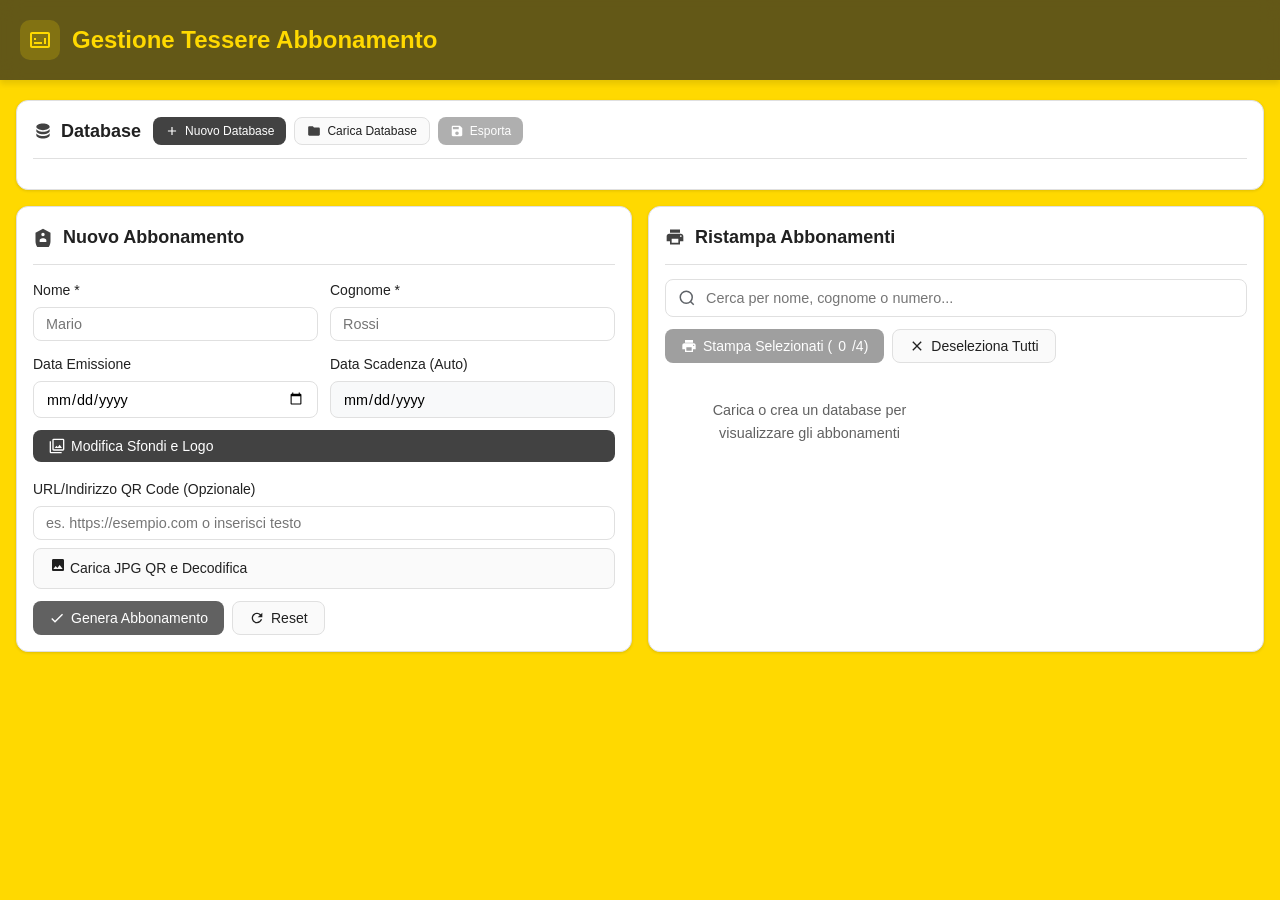
==== commit 77267dc6: "Header fisso con sfondo nero al 70% di opacità - Header position: fixed in alto a larghezza 100% - S" ====
--- a/gestione_tessere_abbonamento.html
+++ b/gestione_tessere_abbonamento.html
@@ -52,15 +52,20 @@
             max-width: 1600px;
             margin: 0 auto;
             padding: 16px;
+            padding-top: 100px; /* Spazio per header fisso */
         }
 
         /* Header */
         .header {
-            background: #212121;
+            position: fixed;
+            top: 0;
+            left: 0;
+            width: 100%;
+            background: rgba(33, 33, 33, 0.7);
+            backdrop-filter: blur(10px);
             padding: 20px;
-            margin-bottom: 16px;
-            border-radius: 12px;
             box-shadow: var(--shadow-md);
+            z-index: 1000;
         }
 
         .header-content {
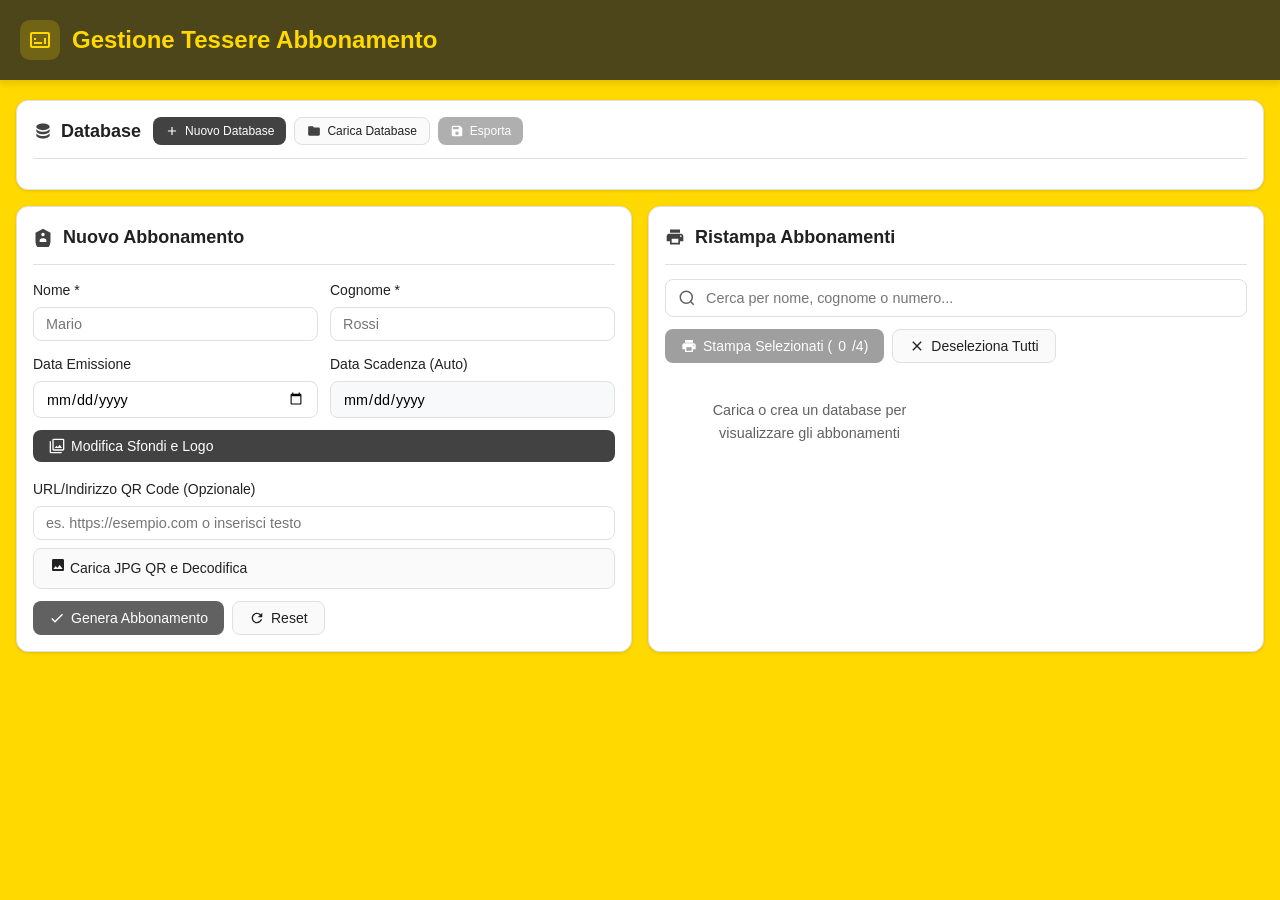
==== commit 75294940: "Aumentata opacità header da 70% a 80% - background: rgba(33, 33, 33, 0.8) per maggiore contrasto" ====
--- a/gestione_tessere_abbonamento.html
+++ b/gestione_tessere_abbonamento.html
@@ -61,7 +61,7 @@
             top: 0;
             left: 0;
             width: 100%;
-            background: rgba(33, 33, 33, 0.7);
+            background: rgba(33, 33, 33, 0.8);
             backdrop-filter: blur(10px);
             padding: 20px;
             box-shadow: var(--shadow-md);
